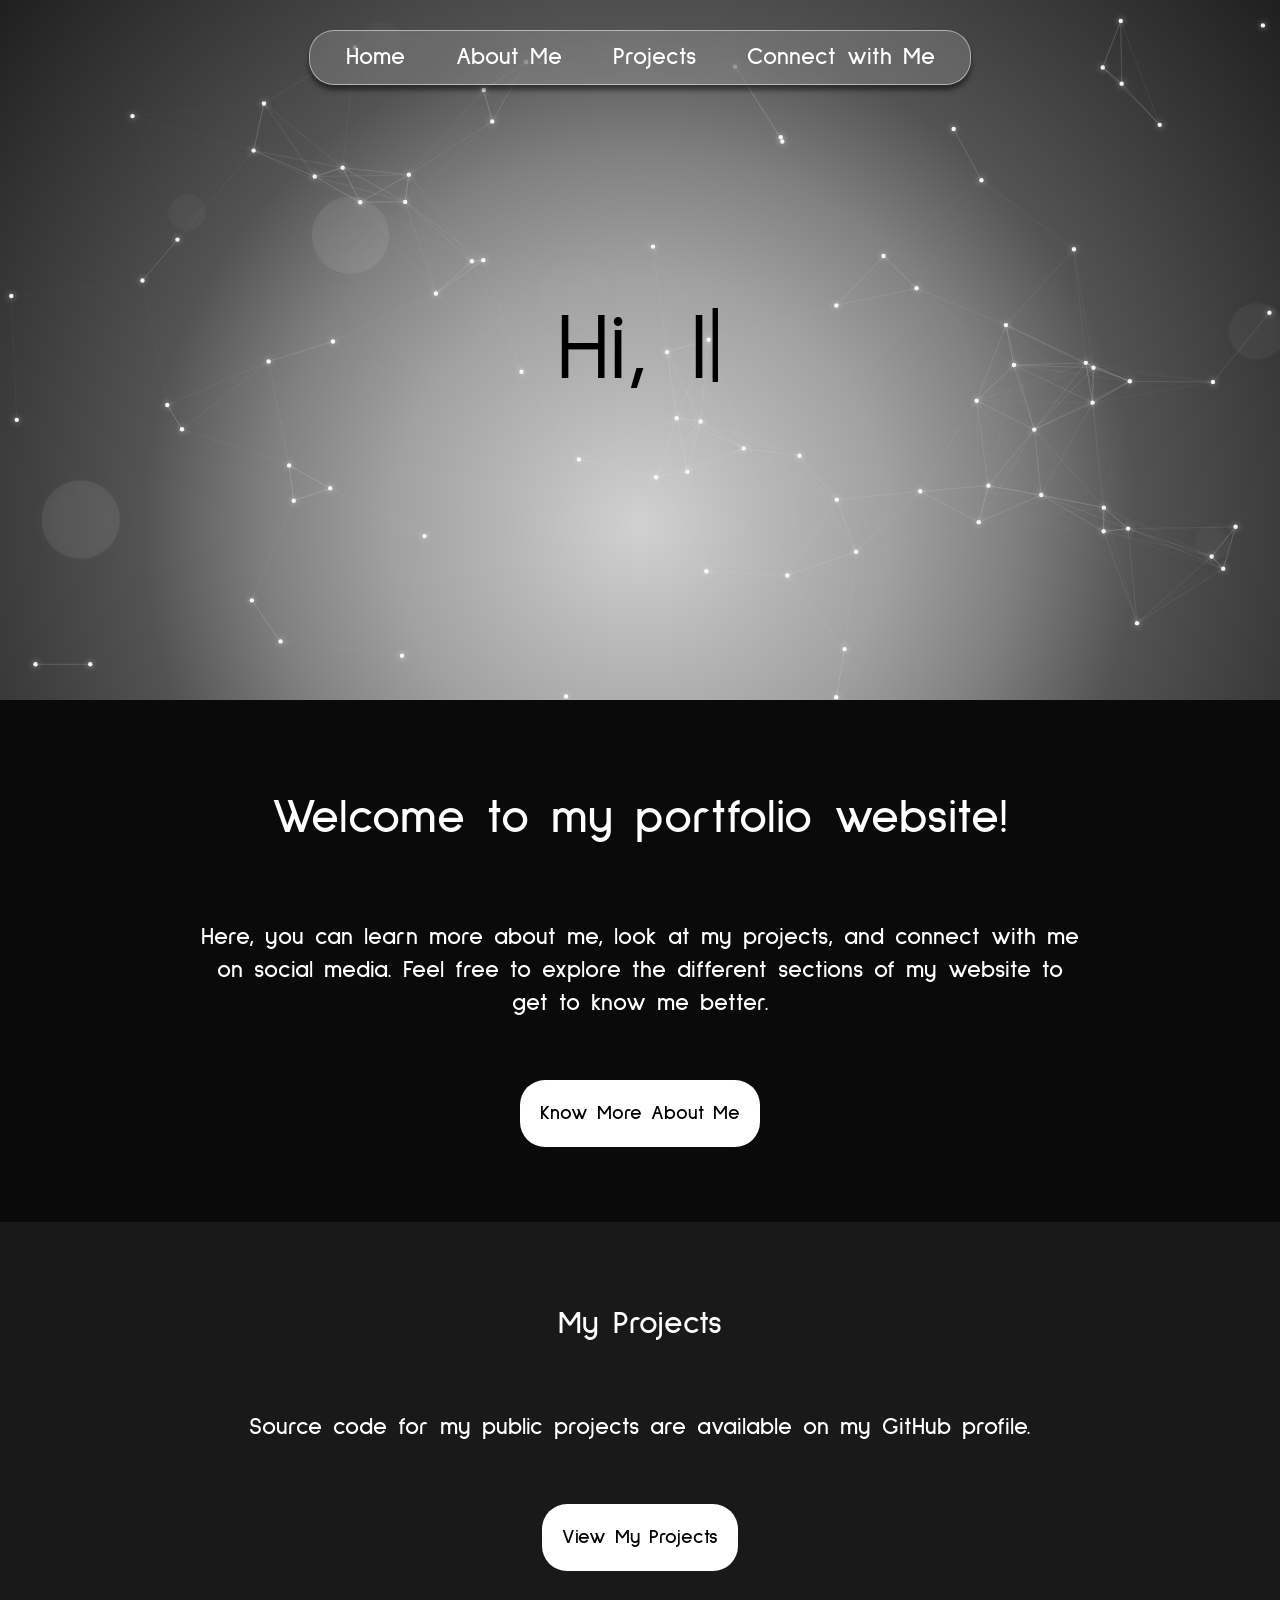
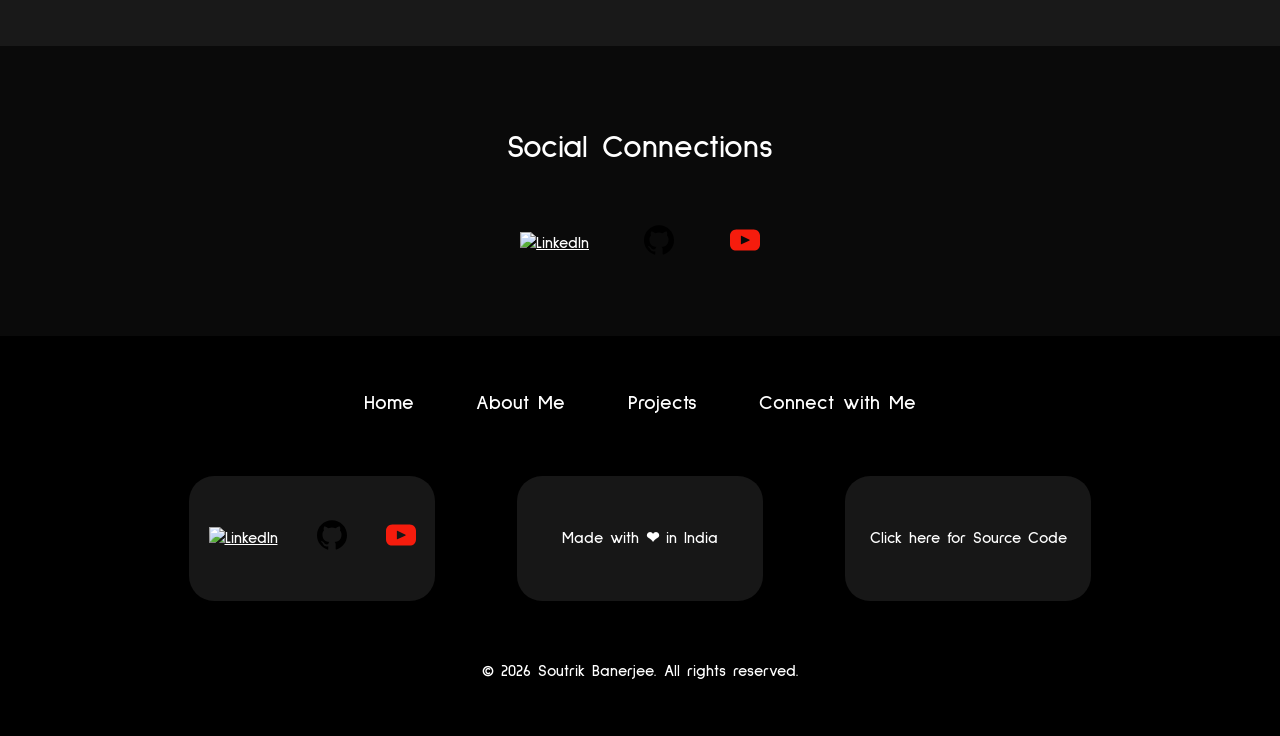
==== index.html @ ab6bb208 "Update 26.0.22" ====
<!DOCTYPE html>
<html lang="en">

<head>
    <meta charset="UTF-8">
    <meta name="viewport" content="width=device-width, initial-scale=1.0">
    <title>Soutrik Banerjee</title>
    <link rel="icon" href="SVGs/favicon.svg" type="image/svg+xml">
    <link rel="preconnect" href="https://fonts.googleapis.com">
    <link rel="preconnect" href="https://fonts.gstatic.com" crossorigin>
    <link href="https://fonts.googleapis.com/css2?family=Sulphur+Point:wght@300;400;700&display=swap" rel="stylesheet">
    <link rel="stylesheet" href="CSS/navbarstyle.css">
    <link rel="stylesheet" href="CSS/style.css">
    <link rel="stylesheet" href="CSS/footerstyle.css">
</head>

<body>
    <header id="header"></header>
    <div class="canvascontainer">
        <canvas id="networkcanvas"></canvas>
        <div id="typingbox">
            <span id="covertext"></span><span class="cursor">|</span>
        </div>
    </div>

    <main>
        <section class="section" style="background-color: rgb(10, 10, 10);">
            <h1 class="heading1">Welcome to my portfolio website!</h1>
            <p class="para">Here, you can learn more about me, look at my projects, and connect with me on social media. Feel free to explore the different sections of my website to get to know me better.</p>
            <a href="about.html"><button class="btnstyl2">Know More About Me</button></a>
        </section>

        <section class="section" style="background-color: rgb(25, 25, 25);">
            <h2 class="heading2">My Projects</h2>
            <p class="para">Source code for my public projects are available on my GitHub profile.</p>
            <a href="projects.html"><button class="btnstyl2">View My Projects</button></a>

        </section>

        <section class="section" style="background-color: rgb(10, 10, 10);">
            <h2 class="heading2">Social Connections</h2>
            <div id="sociallinks">
                <a href="https://www.linkedin.com/in/soutrikbanerjee" target="_blank"><img class="socialicons" src="SVGs/linkedin.svg" alt="LinkedIn"></a>
                <a href="https://www.github.com/soutrikbanerjee-official" target="_blank"><img class="socialicons" src="SVGs/github.svg" alt="GitHub"></a>
                <a href="https://www.youtube.com/@soutrikbanerjee-official" target="_blank"><img class="socialicons" src="SVGs/youtube.svg" alt="YouTube"></a>
            </div>
        </section>
    </main>

    <footer id="footer"></footer>

    <script src="JavaScript/navbar.js"></script>
    <script src="JavaScript/index.js"></script>
    <script src="JavaScript/covertext.js"></script>
    <script src="JavaScript/footer.js"></script>

</body>

</html>
---- CSS/navbarstyle.css ----
#navbar {
    display: flex;
    flex-direction: row;
    justify-content: space-around;
    align-items: center;
    position: fixed;
    top: 30px;
    padding: 10px;
    left: 50%;
    transform: translateX(-50%);
    width: 50%;
    border-radius: 25px;
    border-width: 1px;
    border-style: solid;
    border-color: rgba(255, 255, 255, 0.5);
    box-shadow: 0 5px 5px rgba(0, 0, 0, 0.5);
    background-color: rgba(255, 255, 255, 0.15);
    backdrop-filter: blur(25px);
    z-index: 1000;
}

.navlink {
    position: relative;
    display: inline-block;
    font-weight: bold;
    font-size: 1.5rem;
    text-decoration: none;
    color: white;
    background-color: rgba(255, 255, 255, 0);

    transition: transform 0.2s ease, font-weight 0.2s ease, text-shadow 0.2s ease;
}

.navlink:hover {
    transform: scale(1.2);
    font-weight: bolder;
    text-shadow: 0 0 1px rgba(255, 255, 255, 0.75), 0 0 2px rgba(255, 255, 255, 0.5), 0 0 3px rgba(255, 255, 255, 0.25);
}
---- CSS/style.css ----
* {
    font-family: "Sulphur Point", sans-serif;
    font-weight: bold;
    color: rgb(255, 255, 255);
    background-color: transparent;
    margin: 0;
    padding: 0;
    /* cursor: url("Cursor/cursor.cur"), auto; */
}

/* Cover Canvas */

.canvascontainer {
    position: relative;
    width: 100%;
    height: 700px;
    background: radial-gradient(circle at 50% 75%, #d1d1d1 0%, #b8b8b8 15%, #a1a1a1 30%, #808080 45%, #535353 60%, #3f3f3f 75%, #1f1f1f 100%);
    overflow: hidden;
}

#networkcanvas {
    position: absolute;
    width: 100%;
    height: 100%;
    display: block;
    background-color: transparent;
}

#typingbox {
    position: absolute;
    inset: 0;
    display: flex;
    flex-direction: row;
    justify-content: center;
    align-items: center;
}

#covertext {
    font-size: 6rem;
    font-weight: normal;
    color: rgb(0, 0, 0);

}

.cursor {
    font-size: 7rem;
    font-weight: 100;
    color: rgb(0, 0, 0);
    animation: blink 1s infinite;
}

@keyframes blink {
    0% {opacity: 0;}
    50% {opacity: 1;}
    100% {opacity: 0;}
}

/* Header Design for other Pages */

.headercurve {
    position: relative;
    top: 0;
    left: 0;
    width: 100%;
    height: 7.5rem;
    background: radial-gradient(ellipse at 50% 50%, rgb(0, 0, 0) 0%, rgb(10, 10, 10) 50%, rgb(25, 25, 25) 100%);
    overflow: hidden;
}

/* Semantic Elements */

.section {
    position: relative;
    padding: 50px;
    height: max-content;
    display: flex;
    flex-direction: column;
    justify-content: center;
    align-items: center;
    z-index: 10;
    background-color: transparent;
}

.section2 {
    position: relative;
    padding: 50px;
    height: max-content;
    display: flex;
    flex-direction: row;
    justify-content: center;
    align-items: center;
    z-index: 10;
    background-color: transparent;
}

#profile {
    display: flex;
    flex-direction: column;
    justify-content: top;
    align-items: start;
}

#profilename {
    margin: 0;
    margin-bottom: 25px;
    padding: 5px;
}

#profilepic {
    height: 400px;
    width: 400px;
    border-radius: 50%;

}

.profilepara {
    margin-top: 25px;
    padding: 5px;
    font-size: 25px;
    font-style: italic;
    max-width: 100%;
}

#linkedinprofile {
    height: 32px;
    width: 32px;
    margin-top: 1.75rem;
}

#edu {
    padding: 5px;
    margin: 25px;;
}

#edumainbox {
    display: flex;
    flex-direction: row;
    justify-content: space-around;
    align-items: center;
    width: 100%;
    margin: 25px;
}

.edusubbox {
    display: flex;
    flex-direction: row;
    justify-content: space-around;
    align-items: center;
    width: 30%;
    height: 200px;
    border-radius: 25px;
    background-color: rgba(104, 104, 104, 0.225);

    transition: transform 0.3s ease;
}

.tooltip {
    position: absolute;
    bottom: 110%;
    left: 50%;
    transform: translateX(-50%) translateY(10px);
    width: 90%;
    background-color: #111111;
    color: #ffffff;
    font-size: 0.8rem;
    padding: 10px 14px;
    border-radius: 10px;
    border: 1px solid rgba(255, 255, 255, 0.15);
    box-shadow: 0 8px 20px rgba(0, 0, 0, 0.5);
    box-sizing: border-box;

    opacity: 0;
    visibility: hidden;
    transition: opacity 0.3s ease, transform 0.3s ease, visibility 0.3s;
    pointer-events: none;
    z-index: 100;
}

.edusubbox:hover .tooltip {
    opacity: 1;
    visibility: visible;
    transform: translateX(-50%) translateY(0);
}

.edusubbox:hover {
    transform: scale(1.1);
}

.institutelogo {
    height:75px;
    width: 75px;

    transition: transform 0.3s ease;
}

.institutelogo:hover {
    transform: scale(1.2);
}

/* Text Elements */

.heading1 {
    margin: 25px;
    padding: 10px;
    width: max-content;
    font-size: 3rem;
    font-weight: bolder;
    background-color: transparent;
}

.heading2 {
    margin: 20px;
    padding: 10px;
    width: max-content;
    font-size: 2rem;
    font-weight: bolder;
    background-color: transparent;
}

.para {
    margin: 25px;
    padding: 10px;
    font-size: 1.5rem;
    text-align: center;
    max-width: 75%;
    background-color: transparent;
}

/* Button Styles */

/* Style 1 */

.btnstyl1 {
    display: inline-block;
    padding: 20px;
    margin: 25px;
    font-size: 1.5rem;
    font-weight: bold;
    color: white;
    background-color: black;
    border: none;
    border-radius: 25px;
    box-shadow: none;

    transition: transform 0.3s ease, color 0.3s ease, background-color 0.3s ease, box-shadow 0.3s ease, font-weight 0.3s ease, font-size 0.3s ease;
}

.btnstyl1:hover {
    transform: scale(1.2);
    font-size: scale(1.2);
    font-weight: bolder;
    color: black;
    background-color: white;
    box-shadow: 0 0 1px 3px rgba(0, 0, 0, 0.1);
}

/* Style 2 */

.btnstyl2 {
    display: inline-block;
    padding: 20px;
    margin: 25px;
    font-size: 1.25rem;
    font-weight: bold;
    color: black;
    background-color: white;
    border: none;
    border-radius: 25px;
    box-shadow: none;

    transition: transform 0.3s ease, color 0.3s ease, background-color 0.3s ease, box-shadow 0.3s ease, font-weight 0.3s ease, font-size 0.3s ease;
}

.btnstyl2:hover {
    transform: scale(1.2);
    font-size: scale(1.2);
    font-weight: bolder;
    color: white;
    background-color: black;
    box-shadow: 0 0 1px 3px rgba(255, 255, 255, 0.1);
}


a, button, input[type="submit"] {
    /* cursor: url("Cursor/pointer.cur"), auto; */
}

/* Social Media Icons Style */

#sociallinks {
    padding: 25px;
    width: 25%;
    display: flex;
    flex-direction: row;
    justify-content: space-around;
    align-items: center;
}

#sociallinks a {
    background-color: transparent;
}

.socialicons {
    width: 30px;
    height: 30px;

    transition: transform 0.3s ease;
}

.socialicons:hover {
    transform: scale(1.5);
}
---- CSS/footerstyle.css ----
footer {
    padding: 25px;
    display: flex;
    flex-direction: column;
    justify-content: space-around;
    align-items: center;
    height: 350px;
    background-color: rgba(0, 0, 0);
}

#footernav {
    display: flex;
    flex-direction: row;
    justify-content: space-around;
    align-items: center;
    width: 50%;
    list-style: none;
}

.footnavlink {
    display: inline-block;
    text-decoration: none;
    font-size: 1.25rem;
    font-weight: bold;
    text-shadow: none;
    text-align: center;

    transition: transform 0.2s ease, font-weight 0.2s ease, text-shadow 0.2s ease;
}

.footnavlink:hover {
    transform: scale(1.2);
    font-weight: bolder;
    text-shadow: 0 0 1px rgba(255, 255, 255, 0.75), 0 0 2px rgba(255, 255, 255, 0.5), 0 0 3px rgba(255, 255, 255, 0.25);
}

#footmainbox {
    display: flex;
    flex-direction: row;
    justify-content: space-around;
    align-items: center;
    width: 80%;
    background-color: transparent;
    border: none;
}

.footsubbox {
    display: flex;
    flex-direction: column;
    justify-content: space-around;
    align-items: center;
    width: 25%;
    height: 125px;
    background-color: rgba(104, 104, 104, 0.225);
    border-radius: 25px;

    transition: transform 0.3s ease;
}

.footsubbox:hover {
    transform: scale(1.1);
}

#footbox1 {
    flex-direction: row;
}
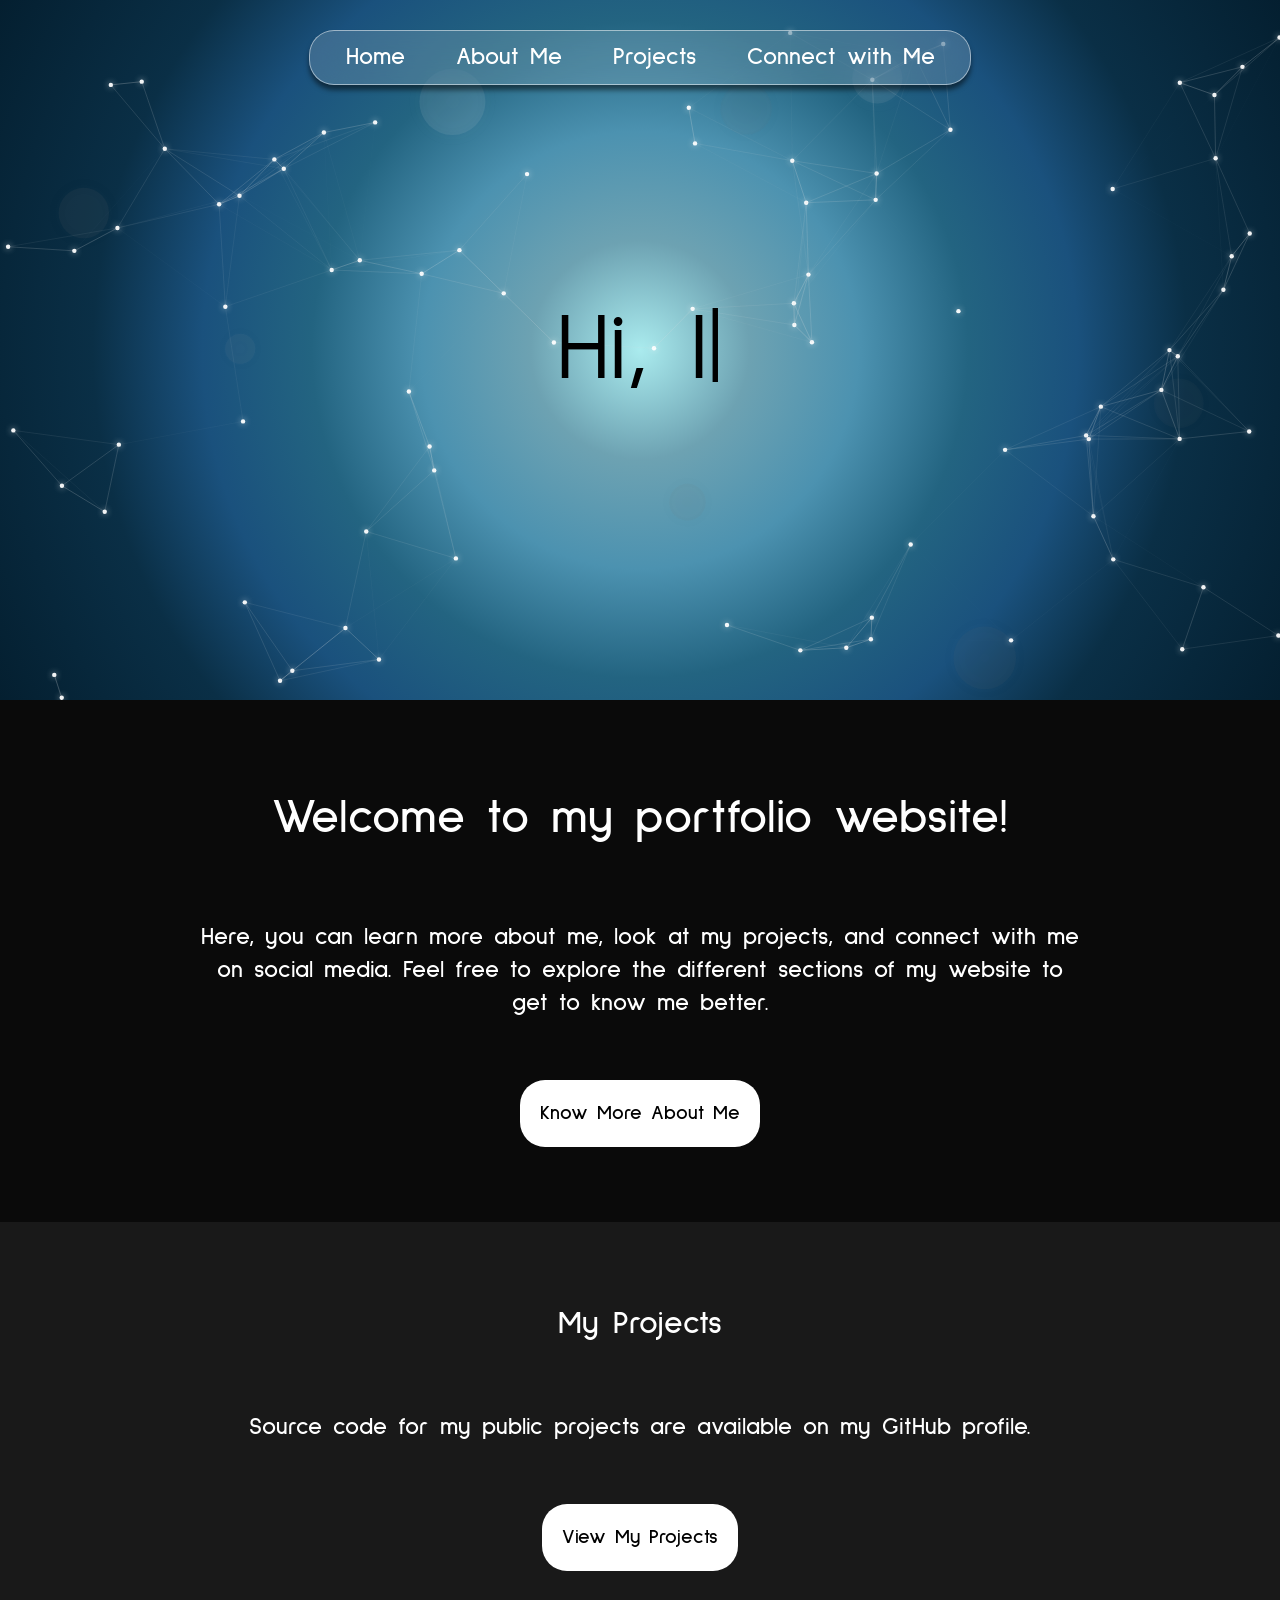
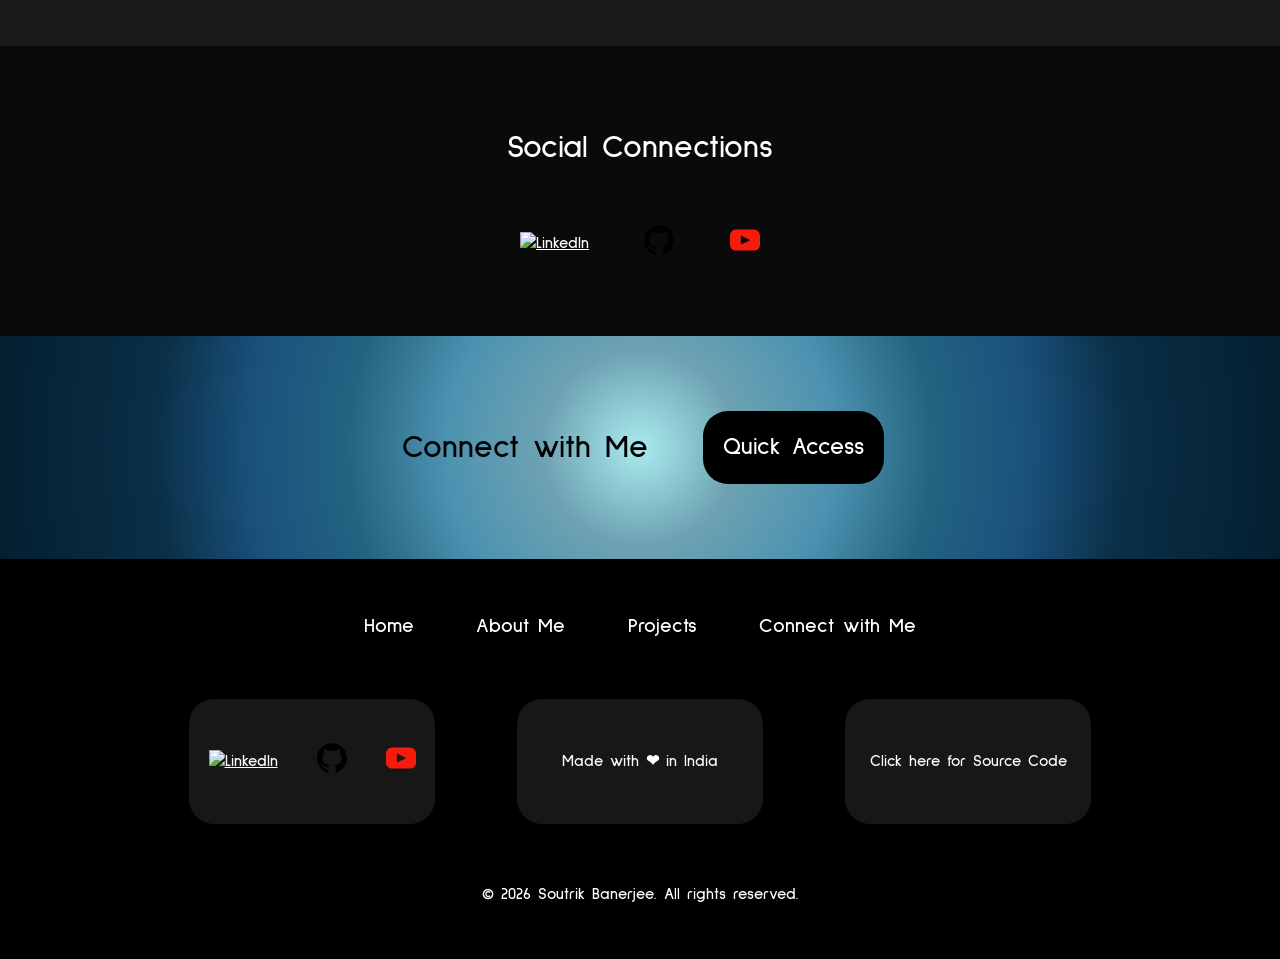
==== commit c57dbca7: "Update 26.0.24" ====
--- a/index.html
+++ b/index.html
@@ -45,6 +45,11 @@
                 <a href="https://www.youtube.com/@soutrikbanerjee-official" target="_blank"><img class="socialicons" src="SVGs/youtube.svg" alt="YouTube"></a>
             </div>
         </section>
+
+        <section class="section2" style="background: radial-gradient(circle at 50% 50%, #aaebee 0%, #6da2b2 15%, #4c92b0 30%, #236481 45%, #1a517d 60%, #0a2f46 75%, #041f30 100%);">
+            <h2 class="heading2" style="color: rgb(0, 0, 0)">Connect with Me</h2>
+            <a href="contact.html"><button class="btnstyl1">Quick Access</button></a>
+        </section>
     </main>
 
     <footer id="footer"></footer>
--- a/CSS/style.css
+++ b/CSS/style.css
@@ -14,7 +14,7 @@
     position: relative;
     width: 100%;
     height: 700px;
-    background: radial-gradient(circle at 50% 75%, #d1d1d1 0%, #b8b8b8 15%, #a1a1a1 30%, #808080 45%, #535353 60%, #3f3f3f 75%, #1f1f1f 100%);
+    background: radial-gradient(circle at 50% 50%, #aaebee 0%, #6da2b2 15%, #4c92b0 30%, #236481 45%, #1a517d 60%, #0a2f46 75%, #041f30 100%);
     overflow: hidden;
 }
 
@@ -63,7 +63,7 @@
     left: 0;
     width: 100%;
     height: 7.5rem;
-    background: radial-gradient(ellipse at 50% 50%, rgb(0, 0, 0) 0%, rgb(10, 10, 10) 50%, rgb(25, 25, 25) 100%);
+    background: radial-gradient(circle at 50% 50%, #aaebee 0%, #6da2b2 15%, #4c92b0 30%, #236481 45%, #1a517d 60%, #0a2f46 75%, #041f30 100%);
     overflow: hidden;
 }
 
@@ -127,11 +127,6 @@
     margin-top: 1.75rem;
 }
 
-#edu {
-    padding: 5px;
-    margin: 25px;;
-}
-
 #edumainbox {
     display: flex;
     flex-direction: row;
@@ -151,7 +146,7 @@
     border-radius: 25px;
     background-color: rgba(104, 104, 104, 0.225);
 
-    transition: transform 0.3s ease;
+    transition: transform 0.3s ease, background-color 0.3s ease;
 }
 
 .tooltip {
@@ -184,6 +179,7 @@
 
 .edusubbox:hover {
     transform: scale(1.1);
+    background-color: rgba(59, 131, 202, 0.5);
 }
 
 .institutelogo {
@@ -195,6 +191,52 @@
 
 .institutelogo:hover {
     transform: scale(1.2);
+}
+
+.awardbox {
+    display: flex;
+    flex-direction: row;
+    justify-content: center;
+    align-items: center;
+    width: 80%;
+    height: 150px;
+    margin: 25px;
+    background-color: rgba(104, 104, 104, 0.225);
+    border-radius: 25px;
+
+    transition: transform 0.3s ease, background-color 0.3s ease;
+}
+
+.awardbox:hover {
+    transform: scale(1.1);
+    background-color: rgba(59, 131, 202, 0.5);
+}
+
+.hiddentext {
+    opacity: 0;
+    visibility: invisible;
+
+    transition: opacity 0.3s ease, visibility 0.3s ease;
+}
+
+.awardbox:hover .hiddentext {
+    opacity: 1;
+    visibility: visible;
+}
+
+.awardsubbox {
+    width: 80%;
+    padding: 5px;
+    margin: 25px;
+    flex-direction: column;
+    text-align: start;
+}
+
+.awarddatebox {
+    width: 20%;
+    padding: 5px;
+    margin:  25px;
+    text-align: center;
 }
 
 /* Text Elements */
@@ -285,6 +327,68 @@
     /* cursor: url("Cursor/pointer.cur"), auto; */
 }
 
+/* Contact Form Style */
+
+form {
+    display: flex;
+    flex-direction: column;
+    justify-content: space-around;
+    align-items: center;
+    background-color: rgba(104, 104, 104, 0.225);
+    border-radius: 25px;
+
+    transition: background-color 0.3s ease;
+}
+
+form:hover {
+    background-color: rgba(59, 131, 202, 0.5);
+}
+
+.forminput {
+    display: flex;
+    padding: 5px;
+    margin-top: 5px;
+    margin-bottom: 25px;
+    width: 75%;
+    height: 30px;
+    background-color: rgb(0, 0, 0);
+    border: rgb(255, 255, 255);
+    border-radius: 25px;
+    text-align: center;
+}
+
+.txtarea {
+    display: flex;
+    padding: 5px;
+    margin-top: 5px;
+    margin-bottom: 25px;
+    width: 75%;
+    height: 100px;
+    background-color: rgb(0, 0, 0);
+    border: rgb(255, 255, 255);
+    border-radius: 25px;
+    text-align: center;
+}
+
+#sendbtn {
+    display: flex;
+    flex-direction: row;
+    justify-content: space-around;
+    align-items: baseline;
+    gap: 15px;
+    margin-bottom: 50px;
+}
+
+#sendbtn img {
+    filter: none;
+
+    transition: filter 0.3s ease;
+}
+
+#sendbtn:hover img {
+    filter: invert(100%);
+}
+
 /* Social Media Icons Style */
 
 #sociallinks {
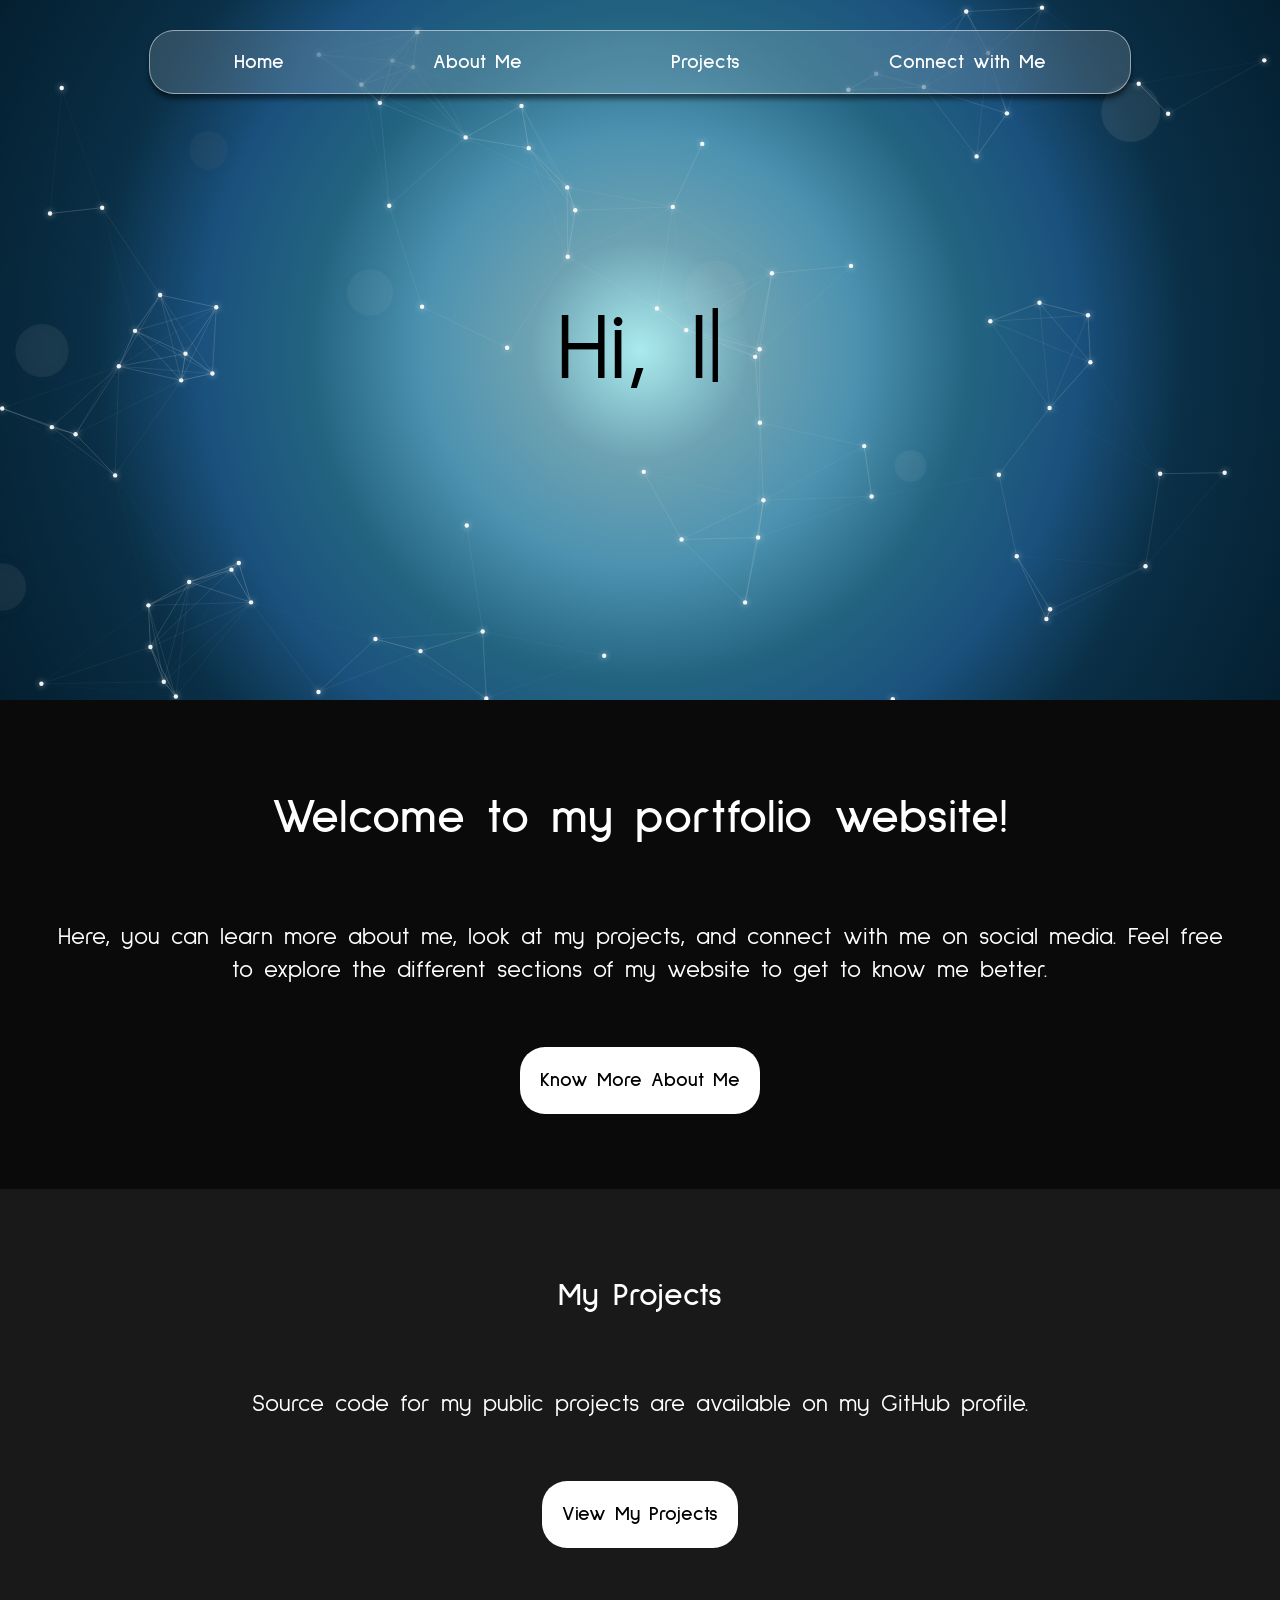
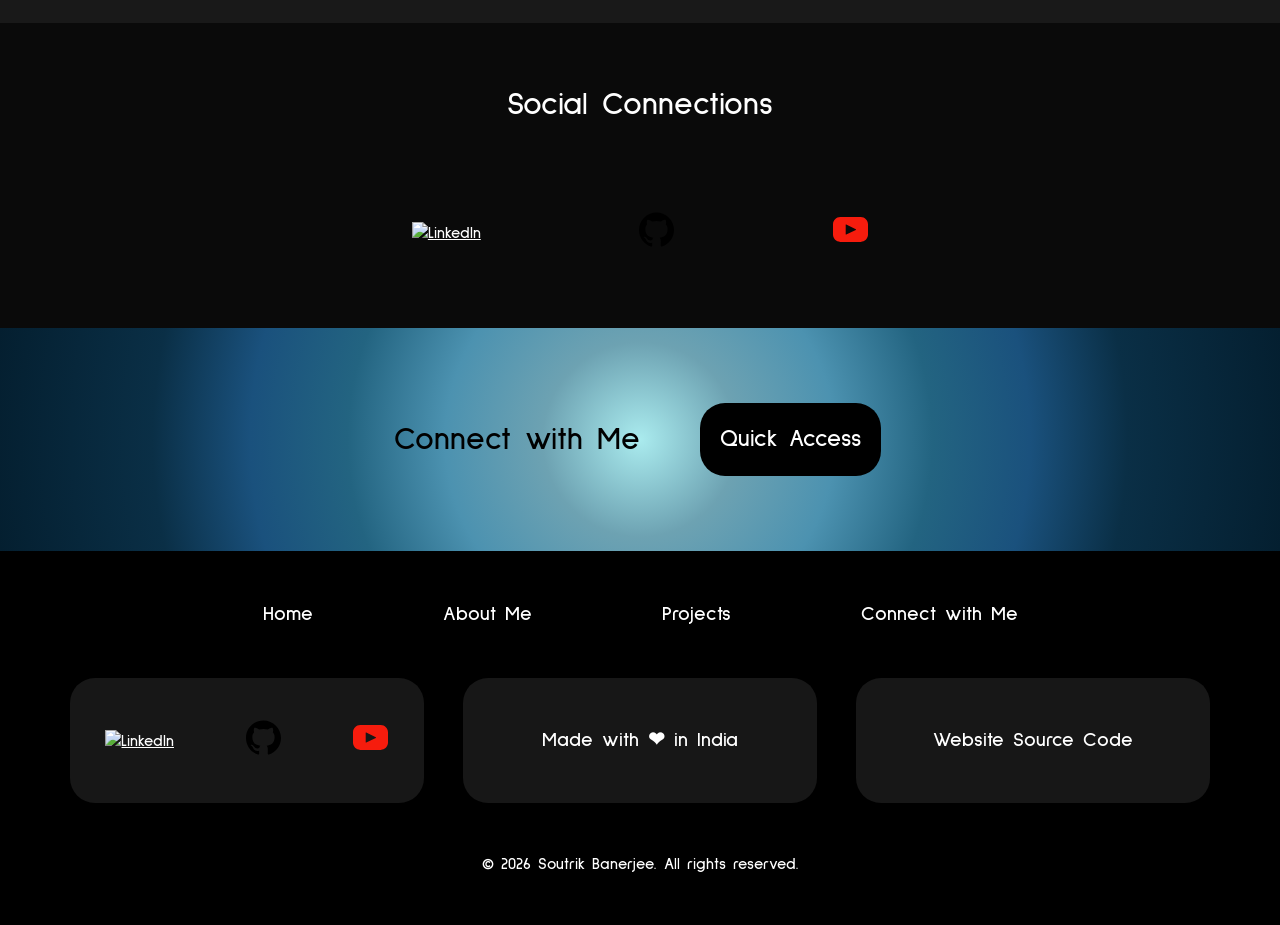
==== commit 066a86e9: "Optimized UX Flow" ====
--- a/index.html
+++ b/index.html
@@ -37,7 +37,7 @@
 
         </section>
 
-        <section class="section" style="background-color: rgb(10, 10, 10);">
+        <section id="socialconn" class="section" style="background-color: rgb(10, 10, 10);">
             <h2 class="heading2">Social Connections</h2>
             <div id="sociallinks">
                 <a href="https://www.linkedin.com/in/soutrikbanerjee" target="_blank"><img class="socialicons" src="SVGs/linkedin.svg" alt="LinkedIn"></a>
@@ -47,8 +47,8 @@
         </section>
 
         <section class="section2" style="background: radial-gradient(circle at 50% 50%, #aaebee 0%, #6da2b2 15%, #4c92b0 30%, #236481 45%, #1a517d 60%, #0a2f46 75%, #041f30 100%);">
-            <h2 class="heading2" style="color: rgb(0, 0, 0)">Connect with Me</h2>
-            <a href="contact.html"><button class="btnstyl1">Quick Access</button></a>
+            <h2 id="quickacctxt" class="heading2" style="color: rgb(0, 0, 0)">Connect with Me</h2>
+            <a id="quickaccbtn" href="contact.html"><button class="btnstyl1">Quick Access</button></a>
         </section>
     </main>
 
--- a/CSS/navbarstyle.css
+++ b/CSS/navbarstyle.css
@@ -8,14 +8,14 @@
     padding: 10px;
     left: 50%;
     transform: translateX(-50%);
-    width: 50%;
+    width: 75%;
     border-radius: 25px;
     border-width: 1px;
     border-style: solid;
     border-color: rgba(255, 255, 255, 0.5);
     box-shadow: 0 5px 5px rgba(0, 0, 0, 0.5);
     background-color: rgba(255, 255, 255, 0.15);
-    backdrop-filter: blur(25px);
+    backdrop-filter: blur(30px);
     z-index: 1000;
 }
 
@@ -23,12 +23,15 @@
     position: relative;
     display: inline-block;
     font-weight: bold;
-    font-size: 1.5rem;
+    font-size: 1.25rem;
+    padding: 7.5px;
     text-decoration: none;
     color: white;
-    background-color: rgba(255, 255, 255, 0);
+    background-color: transparent;
+    border: none;
+    border-radius: 10px;
 
-    transition: transform 0.2s ease, font-weight 0.2s ease, text-shadow 0.2s ease;
+    transition: transform 0.2s ease, font-weight 0.2s ease, text-shadow 0.2s ease, background-color 0.3s ease;
 }
 
 .navlink:hover {
@@ -36,3 +39,9 @@
     font-weight: bolder;
     text-shadow: 0 0 1px rgba(255, 255, 255, 0.75), 0 0 2px rgba(255, 255, 255, 0.5), 0 0 3px rgba(255, 255, 255, 0.25);
 }
+
+@media (max-width: 768px) {
+    #navbar {
+        display: none;
+    }
+}
--- a/CSS/style.css
+++ b/CSS/style.css
@@ -5,17 +5,23 @@
     background-color: transparent;
     margin: 0;
     padding: 0;
-    /* cursor: url("Cursor/cursor.cur"), auto; */
 }
 
 /* Cover Canvas */
 
 .canvascontainer {
     position: relative;
+    display: block;
     width: 100%;
     height: 700px;
     background: radial-gradient(circle at 50% 50%, #aaebee 0%, #6da2b2 15%, #4c92b0 30%, #236481 45%, #1a517d 60%, #0a2f46 75%, #041f30 100%);
     overflow: hidden;
+}
+
+@media (max-width: 768px) {
+    .canvascontainer {
+        display: none;
+    }
 }
 
 #networkcanvas {
@@ -67,31 +73,169 @@
     overflow: hidden;
 }
 
+/* Button Styles */
+
+/* Style 1 */
+
+.btnstyl1 {
+    display: inline-block;
+    padding: 20px;
+    margin: 25px;
+    font-size: 1.5rem;
+    font-weight: bold;
+    color: white;
+    background-color: black;
+    border: none;
+    border-radius: 25px;
+    box-shadow: none;
+
+    transition: transform 0.3s ease, color 0.3s ease, background-color 0.3s ease, box-shadow 0.3s ease, font-weight 0.3s ease, font-size 0.3s ease;
+}
+
+@media (max-width: 768px) {
+    .btnstyl1 {
+        padding: 10px;
+    }
+}
+
+.btnstyl1:hover {
+    transform: scale(1.2);
+    font-size: scale(1.2);
+    font-weight: bolder;
+    color: black;
+    background-color: white;
+    box-shadow: 0 0 1px 3px rgba(0, 0, 0, 0.1);
+}
+
+/* Style 2 */
+
+.btnstyl2 {
+    display: inline-block;
+    padding: 20px;
+    margin: 25px;
+    font-size: 1.25rem;
+    font-weight: bold;
+    color: black;
+    background-color: white;
+    border: none;
+    border-radius: 25px;
+    box-shadow: none;
+
+    transition: transform 0.3s ease, color 0.3s ease, background-color 0.3s ease, box-shadow 0.3s ease, font-weight 0.3s ease, font-size 0.3s ease;
+}
+
+@media (max-width: 768px) {
+    .btnstyl2 {
+        padding: 10px;
+    }
+}
+
+.btnstyl2:hover {
+    transform: scale(1.2);
+    font-size: scale(1.2);
+    font-weight: bolder;
+    color: white;
+    background-color: black;
+    box-shadow: 0 0 1px 3px rgba(255, 255, 255, 0.1);
+}
+
+/* Text Elements */
+
+.heading1 {
+    margin: 25px;
+    padding: 10px;
+    width: 100%;
+    height: auto;
+    font-size: 3rem;
+    font-weight: bolder;
+    text-align: center;
+    background-color: transparent;
+}
+
+.heading2 {
+    margin: 25px;
+    padding: 10px;
+    width: 100%;
+    height: auto;
+    font-size: 2rem;
+    font-weight: bolder;
+    text-align: center;
+    background-color: transparent;
+}
+
+.para {
+    margin: 25px;
+    padding: 10px;
+    width: 100%;
+    height: auto;
+    font-size: 1.5rem;
+    font-weight: normal;
+    text-align: center;
+    background-color: transparent;
+}
+
 /* Semantic Elements */
 
 .section {
     position: relative;
     padding: 50px;
-    height: max-content;
     display: flex;
     flex-direction: column;
-    justify-content: center;
-    align-items: center;
-    z-index: 10;
-    background-color: transparent;
+    justify-content: space-around;
+    align-items: center;
+    z-index: 100;
+    background-color: transparent;
+}
+
+@media (max-width: 768px) {
+    .section {
+        padding: 10px;
+    }
 }
 
 .section2 {
     position: relative;
     padding: 50px;
-    height: max-content;
-    display: flex;
-    flex-direction: row;
-    justify-content: center;
-    align-items: center;
-    z-index: 10;
-    background-color: transparent;
-}
+    display: flex;
+    flex-direction: row;
+    justify-content: space-around;
+    align-items: center;
+    z-index: 100;
+    background-color: transparent;
+}
+
+@media (max-width: 768px) {
+    .section2 {
+        padding: 10px;
+        flex-direction: column;
+    }
+}
+
+/* Home Page */
+
+#quickacctxt {
+    width: 50%;
+    text-align: end;
+}
+
+#quickaccbtn {
+    width: 50%;
+    text-align: start;
+}
+
+@media (max-width: 768px) {
+    #quickacctxt {
+        width: 100%;
+        text-align: center;
+    }
+
+    #quickaccbtn {
+        width: 100%;
+        text-align: center;
+    }
+}
+
+/* About Me Page */
 
 #profile {
     display: flex;
@@ -239,97 +383,77 @@
     text-align: center;
 }
 
-/* Text Elements */
-
-.heading1 {
-    margin: 25px;
-    padding: 10px;
-    width: max-content;
-    font-size: 3rem;
-    font-weight: bolder;
-    background-color: transparent;
-}
-
-.heading2 {
-    margin: 20px;
-    padding: 10px;
-    width: max-content;
-    font-size: 2rem;
-    font-weight: bolder;
-    background-color: transparent;
-}
-
-.para {
-    margin: 25px;
-    padding: 10px;
-    font-size: 1.5rem;
-    text-align: center;
-    max-width: 75%;
-    background-color: transparent;
-}
-
-/* Button Styles */
-
-/* Style 1 */
-
-.btnstyl1 {
-    display: inline-block;
-    padding: 20px;
-    margin: 25px;
-    font-size: 1.5rem;
-    font-weight: bold;
-    color: white;
-    background-color: black;
-    border: none;
-    border-radius: 25px;
-    box-shadow: none;
-
-    transition: transform 0.3s ease, color 0.3s ease, background-color 0.3s ease, box-shadow 0.3s ease, font-weight 0.3s ease, font-size 0.3s ease;
-}
-
-.btnstyl1:hover {
+/* Projects Page */
+
+.projbox {
+    display: flex;
+    flex-direction: row;
+    justify-content: center;
+    align-items: center;
+    width: 80%;
+    height: 150px;
+    margin: 25px;
+    background-color: rgba(104, 104, 104, 0.225);
+    border-radius: 25px;
+
+    transition: transform 0.3s ease, background-color 0.3s ease;
+}
+
+
+.projbox:hover {
+    transform: scale(1.1);
+    background-color: rgba(59, 131, 202, 0.5);
+}
+
+.projtxt {
+    opacity: 0;
+    visibility: hidden;
+
+    transition: opacity 0.3s ease, visibility 0.3s ease;
+}
+
+.projbox:hover .projtxt {
+    opacity: 1;
+    visibility: visible;
+}
+
+.projdet {
+    height: 30px;
+    width: 30px;
+    filter: invert(100%);
+
+    transition: transform 0.3s ease;
+}
+
+.projdet:hover {
     transform: scale(1.2);
-    font-size: scale(1.2);
-    font-weight: bolder;
-    color: black;
-    background-color: white;
-    box-shadow: 0 0 1px 3px rgba(0, 0, 0, 0.1);
-}
-
-/* Style 2 */
-
-.btnstyl2 {
-    display: inline-block;
-    padding: 20px;
-    margin: 25px;
-    font-size: 1.25rem;
-    font-weight: bold;
-    color: black;
-    background-color: white;
-    border: none;
-    border-radius: 25px;
-    box-shadow: none;
-
-    transition: transform 0.3s ease, color 0.3s ease, background-color 0.3s ease, box-shadow 0.3s ease, font-weight 0.3s ease, font-size 0.3s ease;
-}
-
-.btnstyl2:hover {
-    transform: scale(1.2);
-    font-size: scale(1.2);
-    font-weight: bolder;
-    color: white;
-    background-color: black;
-    box-shadow: 0 0 1px 3px rgba(255, 255, 255, 0.1);
-}
-
-
-a, button, input[type="submit"] {
-    /* cursor: url("Cursor/pointer.cur"), auto; */
+}
+
+.projsubbox {
+    width: 80%;
+    padding: 5px;
+    margin: 25px;
+    flex-direction: column;
+    text-align: start;
+}
+
+.projsourcebox {
+    width: 10%;
+    padding: 5px;
+    margin:  15px;
+    justify-content: center;
+}
+
+.projlinkbox {
+    width: 10%;
+    padding: 5px;
+    margin:  15px;
+    justify-content: center;
 }
 
 /* Contact Form Style */
 
-form {
+#contactform {
     display: flex;
     flex-direction: column;
     justify-content: space-around;
@@ -337,10 +461,11 @@
     background-color: rgba(104, 104, 104, 0.225);
     border-radius: 25px;
 
-    transition: background-color 0.3s ease;
-}
-
-form:hover {
+    transition: transform 0.3s ease, background-color 0.3s ease;
+}
+
+#contactform:has(#sendbtn:hover) {
+    transform: scale(1.1);
     background-color: rgba(59, 131, 202, 0.5);
 }
 
@@ -391,9 +516,14 @@
 
 /* Social Media Icons Style */
 
+#socialconn {
+    padding: 25px;
+}
+
 #sociallinks {
+    margin: 25px;
     padding: 25px;
-    width: 25%;
+    width: 50%;
     display: flex;
     flex-direction: row;
     justify-content: space-around;
@@ -405,12 +535,26 @@
 }
 
 .socialicons {
-    width: 30px;
-    height: 30px;
+    width: 35px;
+    height: 35px;
 
     transition: transform 0.3s ease;
 }
 
 .socialicons:hover {
     transform: scale(1.5);
+}
+
+@media (max-width: 768px) {
+    #socialconn {
+        padding: 10px;
+    }
+    #sociallinks {
+        padding: 10px;
+        width: 75%;
+    }
+    .socialicons {
+        width: 35px;
+        height: 35px;
+    }
 }
--- a/CSS/footerstyle.css
+++ b/CSS/footerstyle.css
@@ -1,10 +1,10 @@
-footer {
-    padding: 25px;
+#footer {
+    padding: 50px;
     display: flex;
     flex-direction: column;
     justify-content: space-around;
     align-items: center;
-    height: 350px;
+    height: max-content;
     background-color: rgba(0, 0, 0);
 }
 
@@ -13,7 +13,7 @@
     flex-direction: row;
     justify-content: space-around;
     align-items: center;
-    width: 50%;
+    width: 75%;
     list-style: none;
 }
 
@@ -35,11 +35,12 @@
 }
 
 #footmainbox {
+    padding: 50px;
     display: flex;
     flex-direction: row;
     justify-content: space-around;
     align-items: center;
-    width: 80%;
+    width: 100%;
     background-color: transparent;
     border: none;
 }
@@ -49,7 +50,7 @@
     flex-direction: column;
     justify-content: space-around;
     align-items: center;
-    width: 25%;
+    width: 30%;
     height: 125px;
     background-color: rgba(104, 104, 104, 0.225);
     border-radius: 25px;
@@ -63,4 +64,34 @@
 
 #footbox1 {
     flex-direction: row;
+}
+
+@media (max-width: 768px) {
+    #footer {
+        gap: 10px;
+    }
+    #footernav {
+        flex-direction: column;
+        justify-content: center;
+        width: 100%;
+        gap: 10px;
+    }
+    #footmainbox {
+        padding: 10px;
+        flex-direction: column;
+        justify-content: center;
+        gap: 10px;
+    }
+    .footsubbox {
+        padding: 10px;
+        width: 100%;
+        height: 50px;
+        transition: none;
+    }
+    .footsubbox:hover {
+        transform: none;
+    }
+    #copyright {
+        text-align: center;
+    }
 }
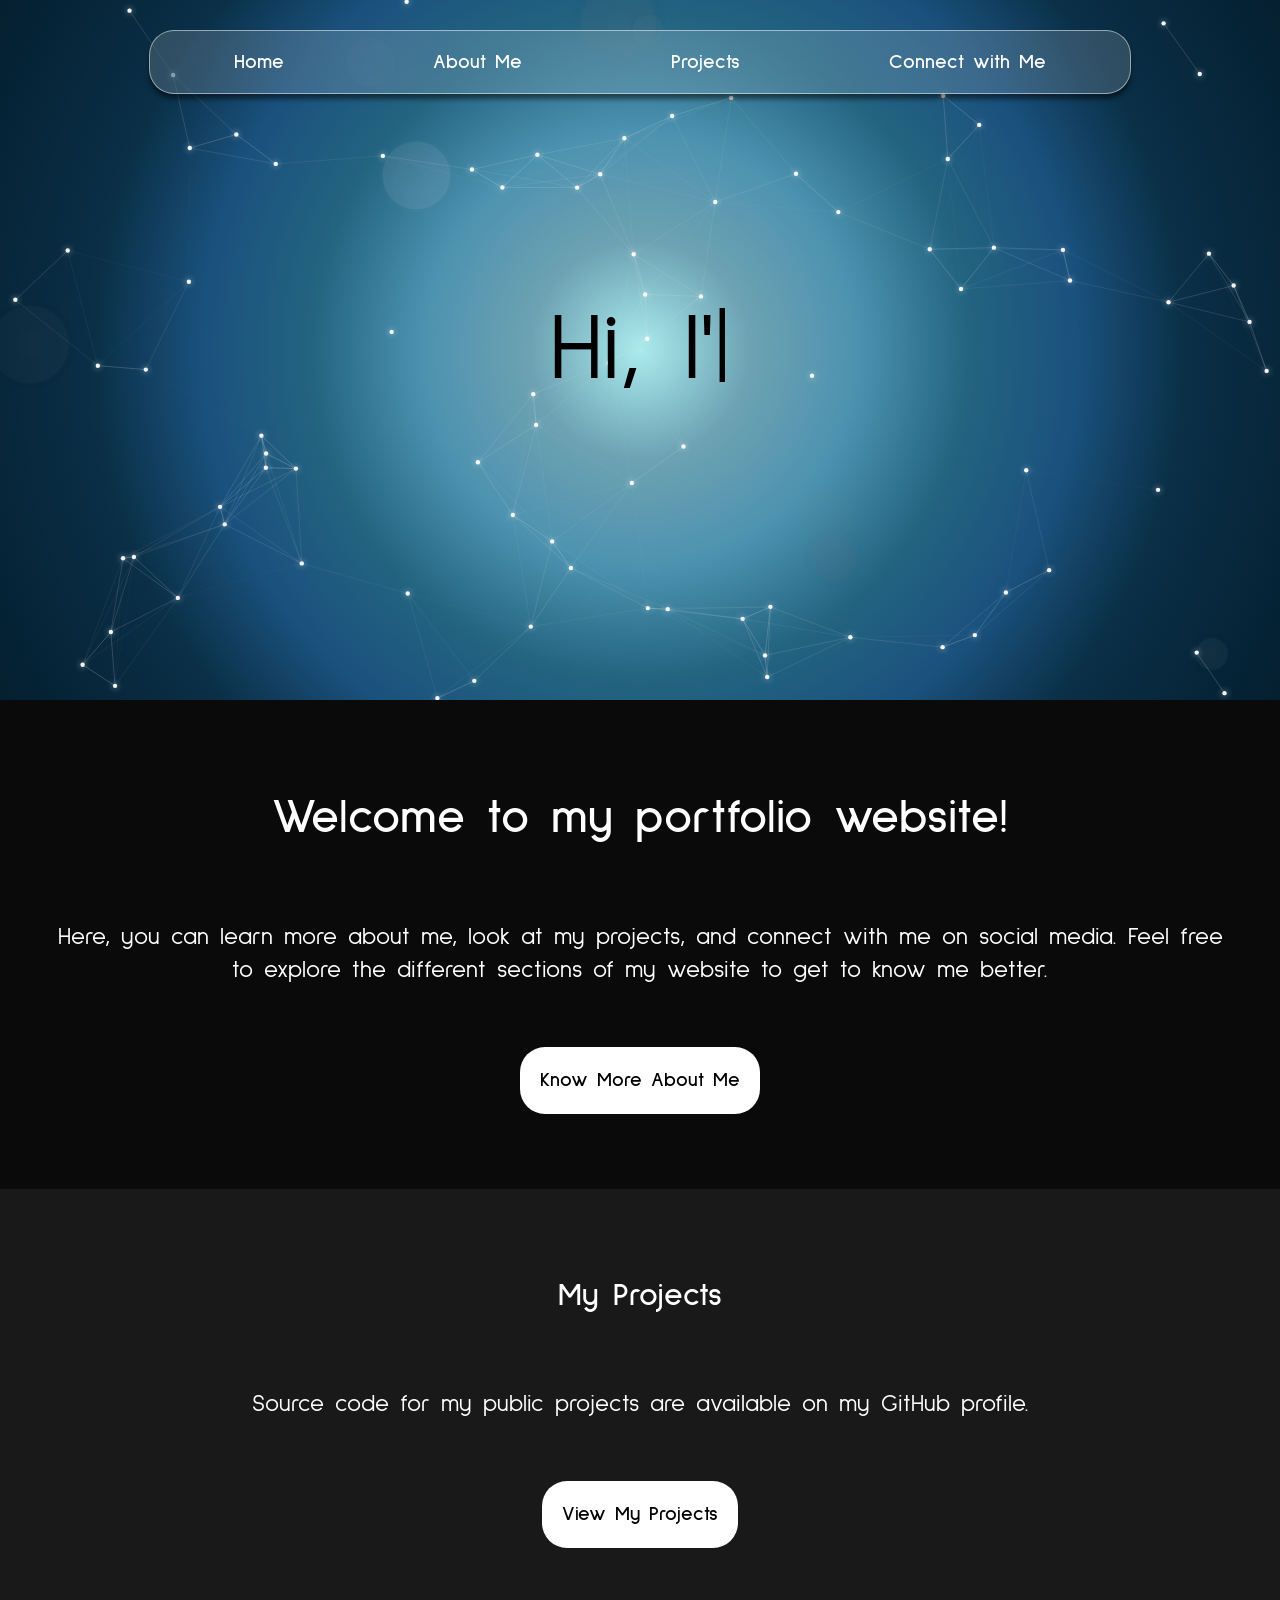
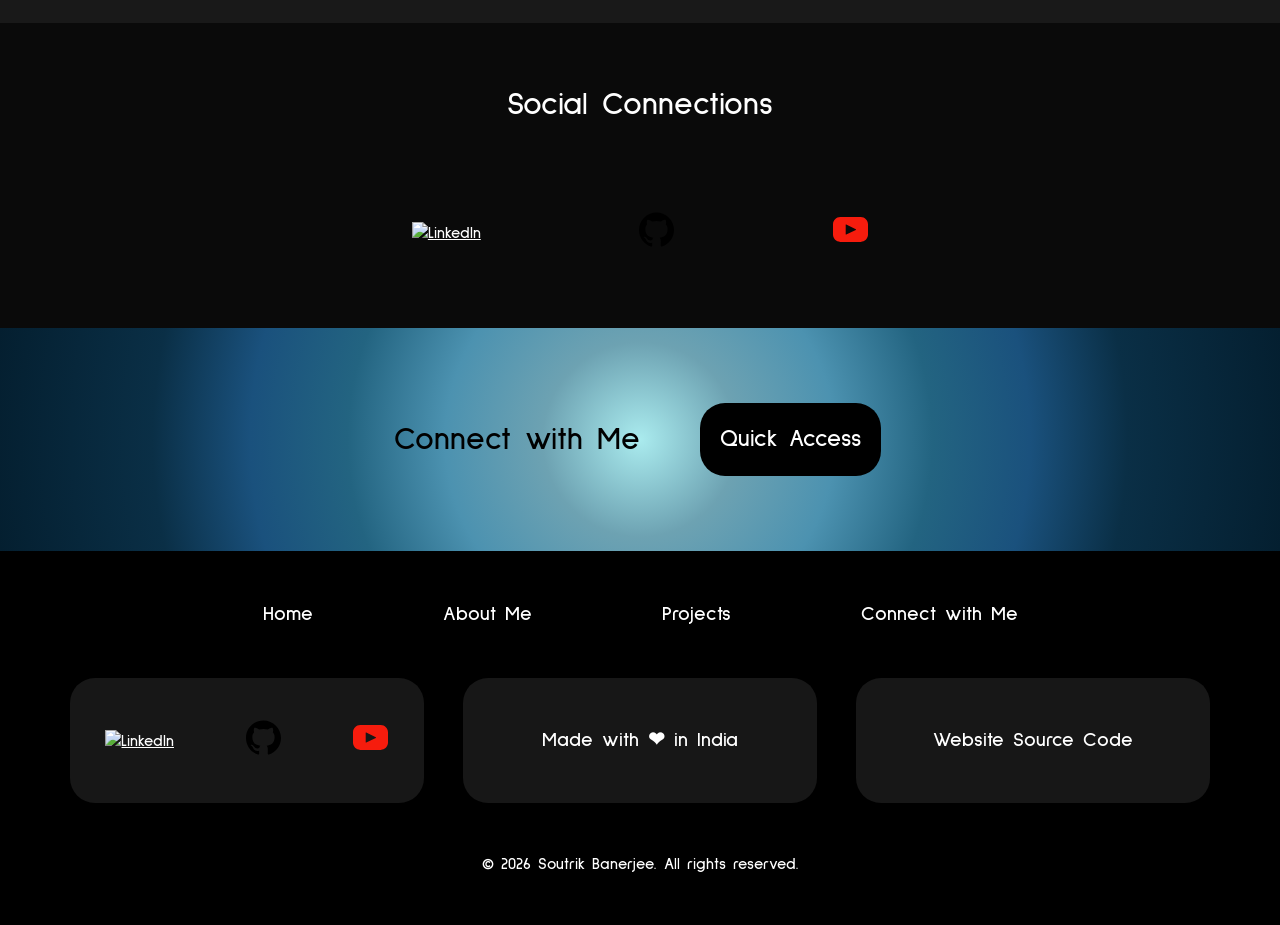
==== commit 506e45c9: "Optimized UX Flow" ====
--- a/index.html
+++ b/index.html
@@ -21,6 +21,9 @@
         <div id="typingbox">
             <span id="covertext"></span><span class="cursor">|</span>
         </div>
+    </div>
+    <div id="coverimagecontainer" class="section">
+        <img src="Images/coverimage.jpg" alt="Cover Image">
     </div>
 
     <main>
--- a/CSS/navbarstyle.css
+++ b/CSS/navbarstyle.css
@@ -40,7 +40,7 @@
     text-shadow: 0 0 1px rgba(255, 255, 255, 0.75), 0 0 2px rgba(255, 255, 255, 0.5), 0 0 3px rgba(255, 255, 255, 0.25);
 }
 
-@media (max-width: 768px) {
+@media (orientation: portrait) {
     #navbar {
         display: none;
     }
--- a/CSS/style.css
+++ b/CSS/style.css
@@ -7,7 +7,7 @@
     padding: 0;
 }
 
-/* Cover Canvas */
+/* Cover Canvas (For PC) */
 
 .canvascontainer {
     position: relative;
@@ -18,9 +18,32 @@
     overflow: hidden;
 }
 
-@media (max-width: 768px) {
+@media (orientation: portrait) {
     .canvascontainer {
         display: none;
+    }
+}
+
+/* Cover Image (For Mobile/Tablet) */
+
+#coverimagecontainer {
+    display: none;
+}
+
+@media (orientation: portrait) {
+    #coverimagecontainer {
+        display:flex;
+        width: 100%;
+        height: 700px;
+        padding: 0;
+        overflow: hidden;   
+    }
+
+    #coverimagecontainer img {
+        width: 100%;
+        height: 100%;
+        object-fit: cover;
+        object-position: center;
     }
 }
 
@@ -92,7 +115,7 @@
     transition: transform 0.3s ease, color 0.3s ease, background-color 0.3s ease, box-shadow 0.3s ease, font-weight 0.3s ease, font-size 0.3s ease;
 }
 
-@media (max-width: 768px) {
+@media (orientation: portrait) {
     .btnstyl1 {
         padding: 10px;
     }
@@ -124,7 +147,7 @@
     transition: transform 0.3s ease, color 0.3s ease, background-color 0.3s ease, box-shadow 0.3s ease, font-weight 0.3s ease, font-size 0.3s ease;
 }
 
-@media (max-width: 768px) {
+@media (orientation: portrait) {
     .btnstyl2 {
         padding: 10px;
     }
@@ -187,7 +210,7 @@
     background-color: transparent;
 }
 
-@media (max-width: 768px) {
+@media (orientation: portrait) {
     .section {
         padding: 10px;
     }
@@ -204,7 +227,7 @@
     background-color: transparent;
 }
 
-@media (max-width: 768px) {
+@media (orientation: portrait) {
     .section2 {
         padding: 10px;
         flex-direction: column;
@@ -223,7 +246,7 @@
     text-align: start;
 }
 
-@media (max-width: 768px) {
+@media (orientation: portrait) {
     #quickacctxt {
         width: 100%;
         text-align: center;
@@ -238,54 +261,72 @@
 /* About Me Page */
 
 #profile {
-    display: flex;
-    flex-direction: column;
     justify-content: top;
     align-items: start;
 }
 
 #profilename {
-    margin: 0;
-    margin-bottom: 25px;
-    padding: 5px;
+    text-align: start;
+}
+
+.profpara {
+    margin: 25px;
+    padding: 10px;
+    width: 100%;
+    height: auto;
+    font-size: 1.5rem;
+    font-weight: normal;
+    font-style: italic;
+    text-align: start;
+    background-color: transparent;
 }
 
 #profilepic {
     height: 400px;
     width: 400px;
     border-radius: 50%;
-
-}
-
-.profilepara {
-    margin-top: 25px;
-    padding: 5px;
-    font-size: 25px;
-    font-style: italic;
-    max-width: 100%;
+    border: 5px solid rgb(255, 255, 255);
 }
 
 #linkedinprofile {
+    margin: 25px;
+    padding: 10px;
     height: 32px;
     width: 32px;
-    margin-top: 1.75rem;
+}
+
+@media (orientation: portrait) {
+    #profilecontainer {
+        flex-direction: column-reverse;
+        justify-content: center;
+        align-items: center;
+    }
+    #profilepic {
+        margin: 25px;
+        width: 75%;
+        height: 75%;
+    }
+    #profilename {
+        width: fit-content;
+        text-align: center;
+    }
+    .profpara {
+        width: fit-content;
+        text-align: center;
+    }
 }
 
 #edumainbox {
+    padding: 0px;
+    width: 100%;
+}
+
+.edusubbox {
     display: flex;
     flex-direction: row;
     justify-content: space-around;
     align-items: center;
-    width: 100%;
-    margin: 25px;
-}
-
-.edusubbox {
-    display: flex;
-    flex-direction: row;
-    justify-content: space-around;
-    align-items: center;
-    width: 30%;
+    width: 31%;
     height: 200px;
     border-radius: 25px;
     background-color: rgba(104, 104, 104, 0.225);
@@ -294,11 +335,12 @@
 }
 
 .tooltip {
+    display: inline-block;
     position: absolute;
     bottom: 110%;
     left: 50%;
     transform: translateX(-50%) translateY(10px);
-    width: 90%;
+    width: 85%;
     background-color: #111111;
     color: #ffffff;
     font-size: 0.8rem;
@@ -322,13 +364,13 @@
 }
 
 .edusubbox:hover {
-    transform: scale(1.1);
+    transform: scale(1.05);
     background-color: rgba(59, 131, 202, 0.5);
 }
 
 .institutelogo {
-    height:75px;
-    width: 75px;
+    height: 62.5px;
+    width: 62.5px;
 
     transition: transform 0.3s ease;
 }
@@ -337,14 +379,38 @@
     transform: scale(1.2);
 }
 
+@media (orientation: portrait) {
+    #edumainbox {
+        gap: 25px;
+        margin-bottom: 25px;
+    }
+    .edusubbox {
+        width: 90%;
+        flex-direction: column;
+        justify-content: center;
+        align-items: center;
+        gap: 30px;
+    }
+    .institutedetails {
+        text-align: center;
+    }
+}
+
+#awardcontainer {
+    justify-content: center;
+    gap: 25px;
+}
+
 .awardbox {
-    display: flex;
-    flex-direction: row;
-    justify-content: center;
+    position: relative;
+    padding: 50px;
+    display: flex;
+    flex-direction: row;
+    justify-content: space-around;
     align-items: center;
     width: 80%;
-    height: 150px;
-    margin: 25px;
+    height: 75px;
+    z-index: 100;
     background-color: rgba(104, 104, 104, 0.225);
     border-radius: 25px;
 
@@ -352,20 +418,8 @@
 }
 
 .awardbox:hover {
-    transform: scale(1.1);
+    transform: scale(1.05);
     background-color: rgba(59, 131, 202, 0.5);
-}
-
-.hiddentext {
-    opacity: 0;
-    visibility: invisible;
-
-    transition: opacity 0.3s ease, visibility 0.3s ease;
-}
-
-.awardbox:hover .hiddentext {
-    opacity: 1;
-    visibility: visible;
 }
 
 .awardsubbox {
@@ -374,6 +428,11 @@
     margin: 25px;
     flex-direction: column;
     text-align: start;
+}
+
+.awardname {
+    font-size: 1.75rem;
+    font-weight: bold;
 }
 
 .awarddatebox {
@@ -383,6 +442,89 @@
     text-align: center;
 }
 
+.hiddentext {
+    width: 100%;
+    font-style: italic;
+    font-weight: normal;
+    opacity: 0;
+    visibility: invisible;
+
+    transition: opacity 0.3s ease, visibility 0.3s ease;
+}
+
+.awardbox:hover .hiddentext {
+    opacity: 1;
+    visibility: visible;
+}
+
+@media (orientation: portrait) {
+    #awardcontainer {
+        padding: 50px 25px;
+        gap: 30px;
+    }
+    .awardbox {
+        flex-direction: column;
+        padding: 10px;
+        width: 90%;
+        height: auto;
+    }
+    .awardsubbox {
+        width: 100%;
+        text-align: center;
+    }
+    .awardname {
+        font-size: 1.5rem;
+    }
+    .awarddatebox {
+        width: 100%;
+    }
+}
+
+#experiencecontainer {
+    justify-content: center;
+    gap: 25px;
+}
+
+@media (orientation: portrait) {
+    #experiencecontainer {
+        padding: 50px 25px;
+        gap: 30px;
+    }
+}
+
+#certifications {
+    width: 60%;
+    text-align: end;
+}
+
+#certificationsbtn {
+    width: 40%;
+    text-align: start;
+}
+
+@media (orientation: portrait) {
+    #certifications {
+        width: 100%;
+        text-align: center;
+    }
+    #certificationsbtn {
+        width: 100%;
+        text-align: center;
+    }
+}
+
+#cocurricularcontainer {
+    justify-content: center;
+    gap: 25px;
+}
+
+@media (orientation: portrait) {
+    #cocurricularcontainer {
+        padding: 50px 25px;
+        gap: 30px;
+    }
+}
+
 /* Projects Page */
 
 .projbox {
@@ -399,10 +541,14 @@
     transition: transform 0.3s ease, background-color 0.3s ease;
 }
 
-
 .projbox:hover {
     transform: scale(1.1);
     background-color: rgba(59, 131, 202, 0.5);
+}
+
+.projname {
+    font-size: 1.75rem;
+    font-weight: bold;
 }
 
 .projtxt {
@@ -441,6 +587,8 @@
     width: 10%;
     padding: 5px;
     margin:  15px;
+    display: flex;
+    flex-direction: row;
     justify-content: center;
 }
 
@@ -448,7 +596,28 @@
     width: 10%;
     padding: 5px;
     margin:  15px;
+    display: flex;
+    flex-direction: row;
     justify-content: center;
+}
+
+@media (orientation: portrait) {
+    .projbox {
+        flex-direction: column;
+        height: max-content;
+    }
+    .projsubbox {
+        text-align: center;
+    }
+    .projname {
+        font-size: 1.5rem;
+    }
+    .projsourcebox {
+        width: 100%;
+    }
+    .projlinkbox {
+        width: 100%;
+    }
 }
 
 /* Contact Form Style */
@@ -467,6 +636,15 @@
 #contactform:has(#sendbtn:hover) {
     transform: scale(1.1);
     background-color: rgba(59, 131, 202, 0.5);
+}
+
+@media (orientation: portrait) {
+    #contactform {
+        margin: 25px;
+    }
+    #contactform:has(#sendbtn:hover) {
+        transform: none;
+    }
 }
 
 .forminput {
@@ -545,7 +723,7 @@
     transform: scale(1.5);
 }
 
-@media (max-width: 768px) {
+@media (orientation: portrait) {
     #socialconn {
         padding: 10px;
     }
--- a/CSS/footerstyle.css
+++ b/CSS/footerstyle.css
@@ -66,7 +66,7 @@
     flex-direction: row;
 }
 
-@media (max-width: 768px) {
+@media (orientation: portrait) {
     #footer {
         gap: 10px;
     }
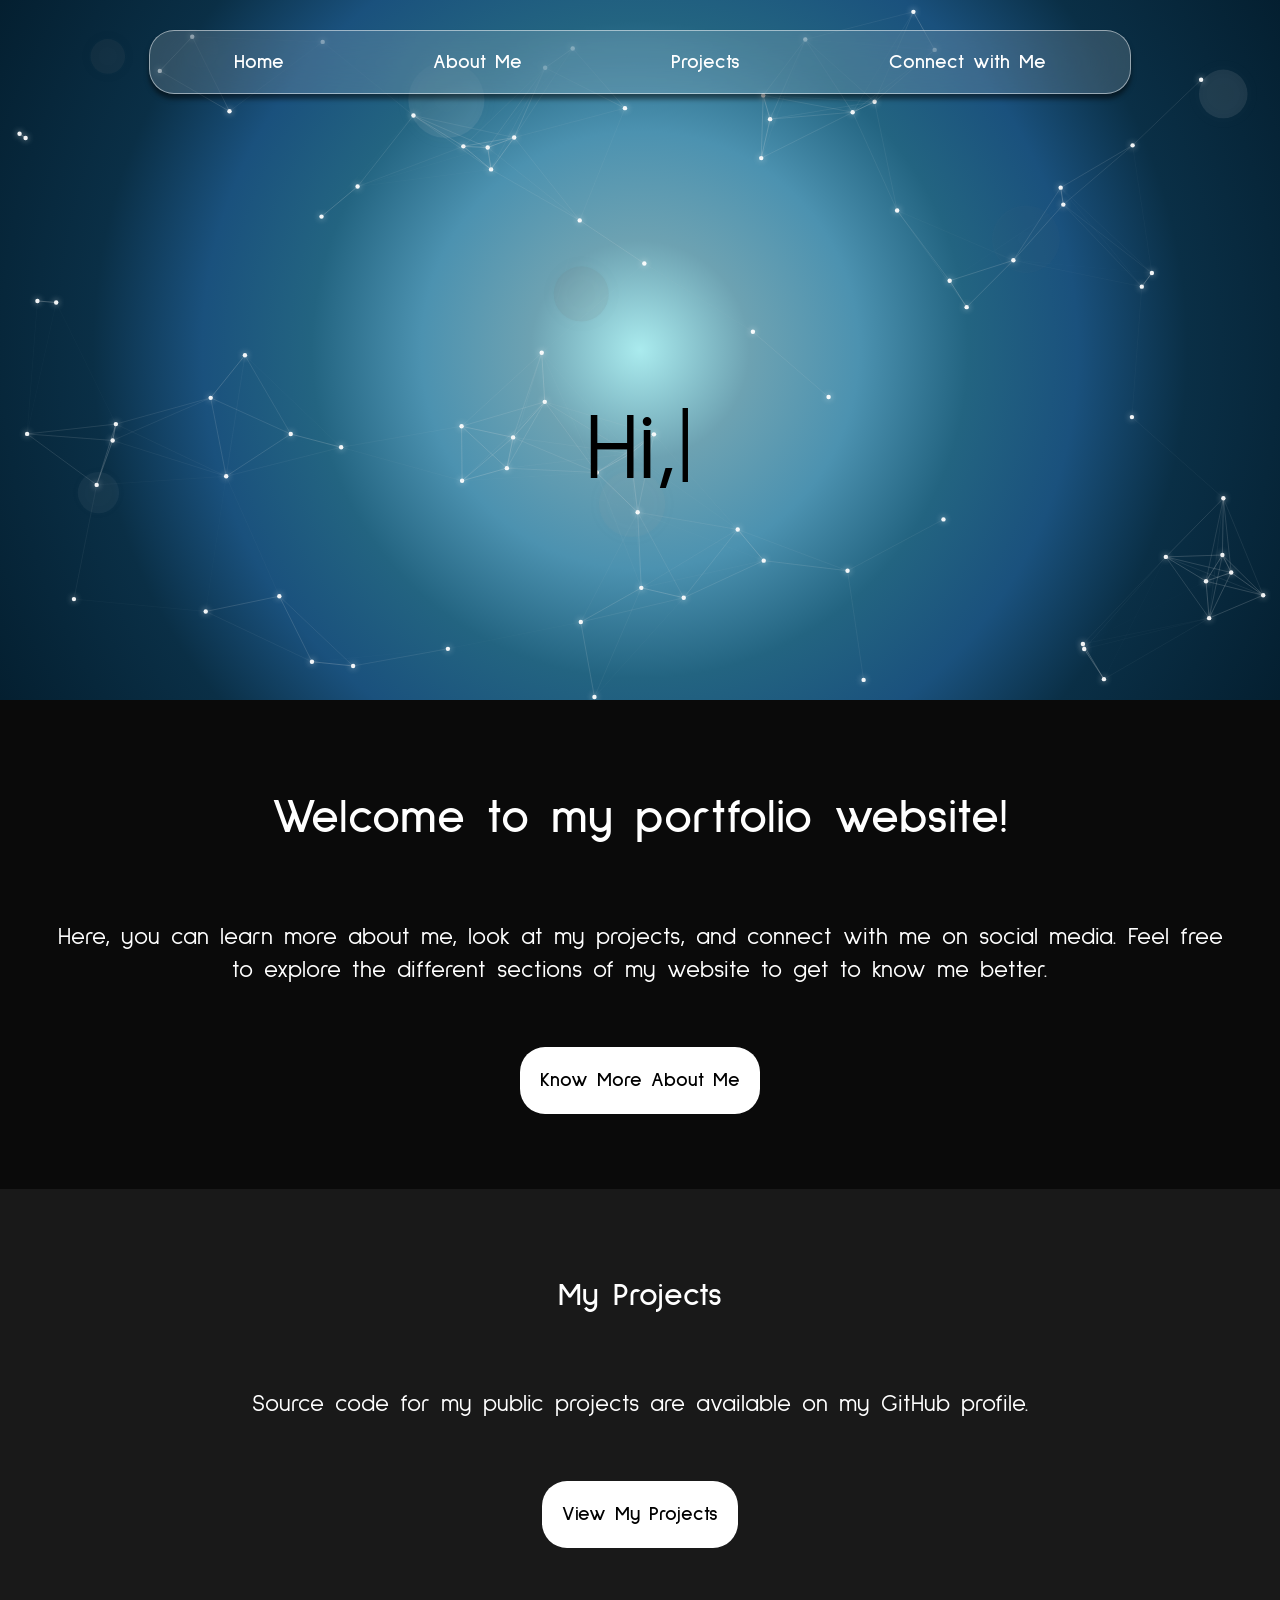
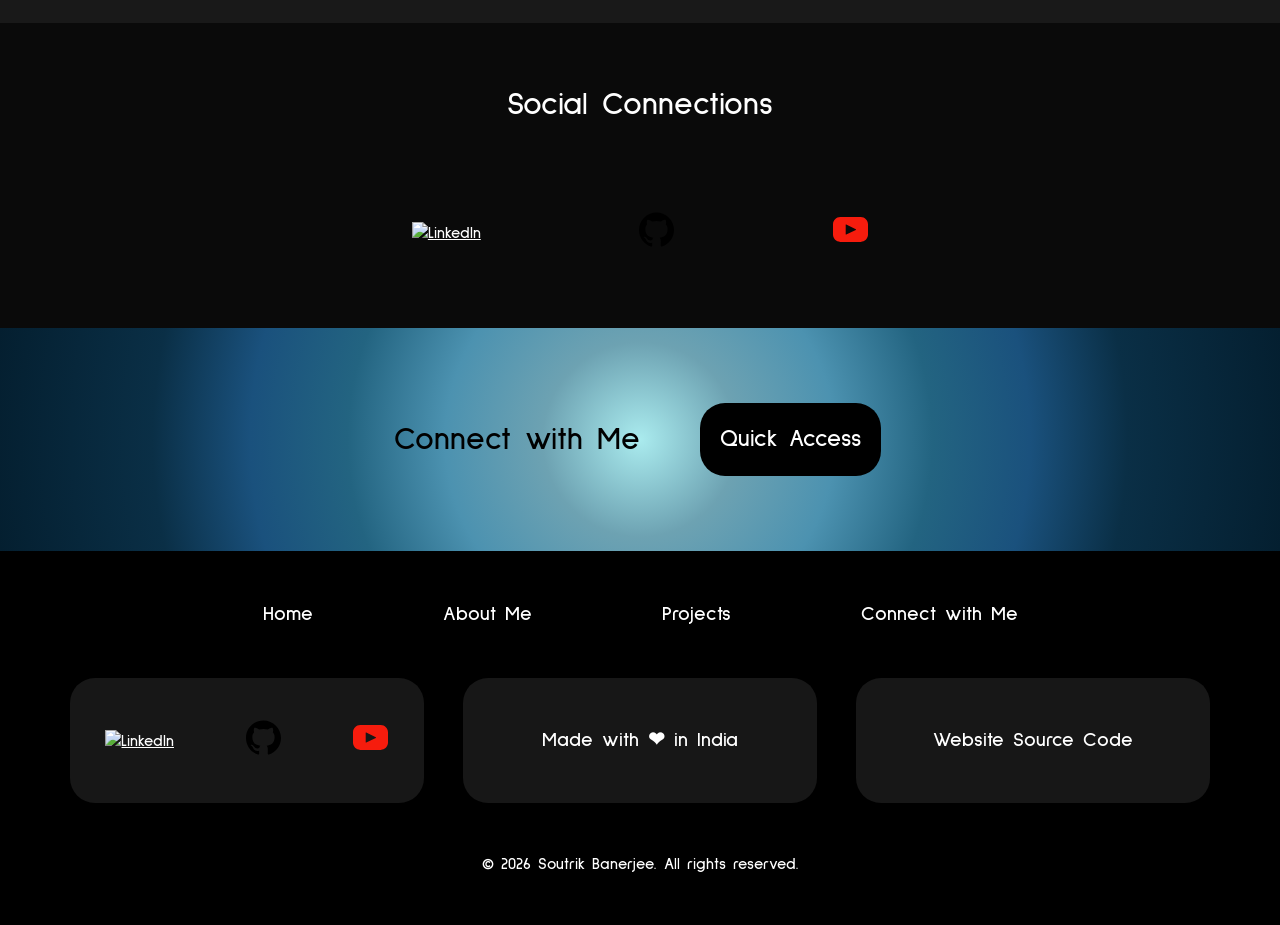
==== commit aaf8af2d: "Optimized UX Flow" ====
--- a/index.html
+++ b/index.html
@@ -18,9 +18,9 @@
     <header id="header"></header>
     <div class="canvascontainer">
         <canvas id="networkcanvas"></canvas>
-        <div id="typingbox">
-            <span id="covertext"></span><span class="cursor">|</span>
-        </div>
+    </div>
+    <div id="typingbox">
+        <span id="covertext"></span><span class="cursor">|</span>
     </div>
     <div id="coverimagecontainer" class="section">
         <img src="Images/coverimage.jpg" alt="Cover Image">
--- a/CSS/navbarstyle.css
+++ b/CSS/navbarstyle.css
@@ -1,3 +1,5 @@
+/* Desktop Style */
+
 #navbar {
     display: flex;
     flex-direction: row;
@@ -10,13 +12,22 @@
     transform: translateX(-50%);
     width: 75%;
     border-radius: 25px;
-    border-width: 1px;
-    border-style: solid;
-    border-color: rgba(255, 255, 255, 0.5);
+    border: 1px solid rgba(255, 255, 255, 0.5);
     box-shadow: 0 5px 5px rgba(0, 0, 0, 0.5);
     background-color: rgba(255, 255, 255, 0.15);
     backdrop-filter: blur(30px);
     z-index: 1000;
+}
+
+#nav-menu {
+    display: flex;
+    flex-direction: row;
+    justify-content: space-around;
+    width: 100%;
+}
+
+.navbrandmobile, #menutoggle {
+    display: none;
 }
 
 .navlink {
@@ -30,7 +41,6 @@
     background-color: transparent;
     border: none;
     border-radius: 10px;
-
     transition: transform 0.2s ease, font-weight 0.2s ease, text-shadow 0.2s ease, background-color 0.3s ease;
 }
 
@@ -40,8 +50,77 @@
     text-shadow: 0 0 1px rgba(255, 255, 255, 0.75), 0 0 2px rgba(255, 255, 255, 0.5), 0 0 3px rgba(255, 255, 255, 0.25);
 }
 
+/* Mobile/Tablet Style */
+
 @media (orientation: portrait) {
     #navbar {
-        display: none;
+        flex-direction: column;
+        top: 15px;
+        padding: 3.5px 20px;
+        margin-top: 22px;
+        border-radius: 20px;
+    }
+    .navbrandmobile {
+        display: block;
+        color: white;
+        font-weight: bold;
+        font-size: 1.5rem;
+    }
+    #menutoggle {
+        display: block;
+        position: absolute;
+        right: 15px;
+        top: 12px;
+        background: transparent;
+        border: none;
+        cursor: pointer;
+        padding: 5px;
+    }
+    .hamburger, .hamburger::before, .hamburger::after {
+        display: block;
+        width: 22px;
+        height: 2px;
+        background-color: white;
+        transition: transform 0.3s ease, opacity 0.3s ease;
+        position: relative;
+    }
+    .hamburger::before, .hamburger::after {
+        content: '';
+        position: absolute;
+        left: 0;
+    }
+    .hamburger::before {
+        top: -6px;
+    }
+    .hamburger::after {
+        top: 6px;
+    }
+    #menutoggle.open .hamburger {
+        background-color: transparent;
+    }
+    #menutoggle.open .hamburger::before {
+        transform: rotate(45deg);
+        top: 0;
+    }
+    #menutoggle.open .hamburger::after {
+        transform: rotate(-45deg);
+        top: 0;
+    }
+    #nav-menu {
+        flex-direction: column;
+        align-items: center;
+        max-height: 0;
+        overflow: hidden;
+        transition: max-height 0.35s ease, margin-top 0.35s ease;
+        width: 100%;
+    }
+    #nav-menu.open {
+        max-height: 250px;
+        margin-top: 10px;
+    }
+    .navlink {
+        width: 100%;
+        text-align: center;
+        padding: 10px 0;
     }
 }
--- a/CSS/style.css
+++ b/CSS/style.css
@@ -24,29 +24,6 @@
     }
 }
 
-/* Cover Image (For Mobile/Tablet) */
-
-#coverimagecontainer {
-    display: none;
-}
-
-@media (orientation: portrait) {
-    #coverimagecontainer {
-        display:flex;
-        width: 100%;
-        height: 700px;
-        padding: 0;
-        overflow: hidden;   
-    }
-
-    #coverimagecontainer img {
-        width: 100%;
-        height: 100%;
-        object-fit: cover;
-        object-position: center;
-    }
-}
-
 #networkcanvas {
     position: absolute;
     width: 100%;
@@ -62,6 +39,7 @@
     flex-direction: row;
     justify-content: center;
     align-items: center;
+    z-index: 1000;
 }
 
 #covertext {
@@ -82,6 +60,29 @@
     0% {opacity: 0;}
     50% {opacity: 1;}
     100% {opacity: 0;}
+}
+
+/* Cover Image (For Mobile/Tablet) */
+
+#coverimagecontainer {
+    display: none;
+}
+
+@media (orientation: portrait) {
+    #coverimagecontainer {
+        display:flex;
+        width: 100%;
+        height: 700px;
+        padding: 0;
+        overflow: hidden;
+    }
+
+    #coverimagecontainer img {
+        width: 100%;
+        height: 100%;
+        object-fit: cover;
+        object-position: center;
+    }
 }
 
 /* Header Design for other Pages */
@@ -296,6 +297,9 @@
 }
 
 @media (orientation: portrait) {
+    #profile {
+        align-items: center;
+    }
     #profilecontainer {
         flex-direction: column-reverse;
         justify-content: center;
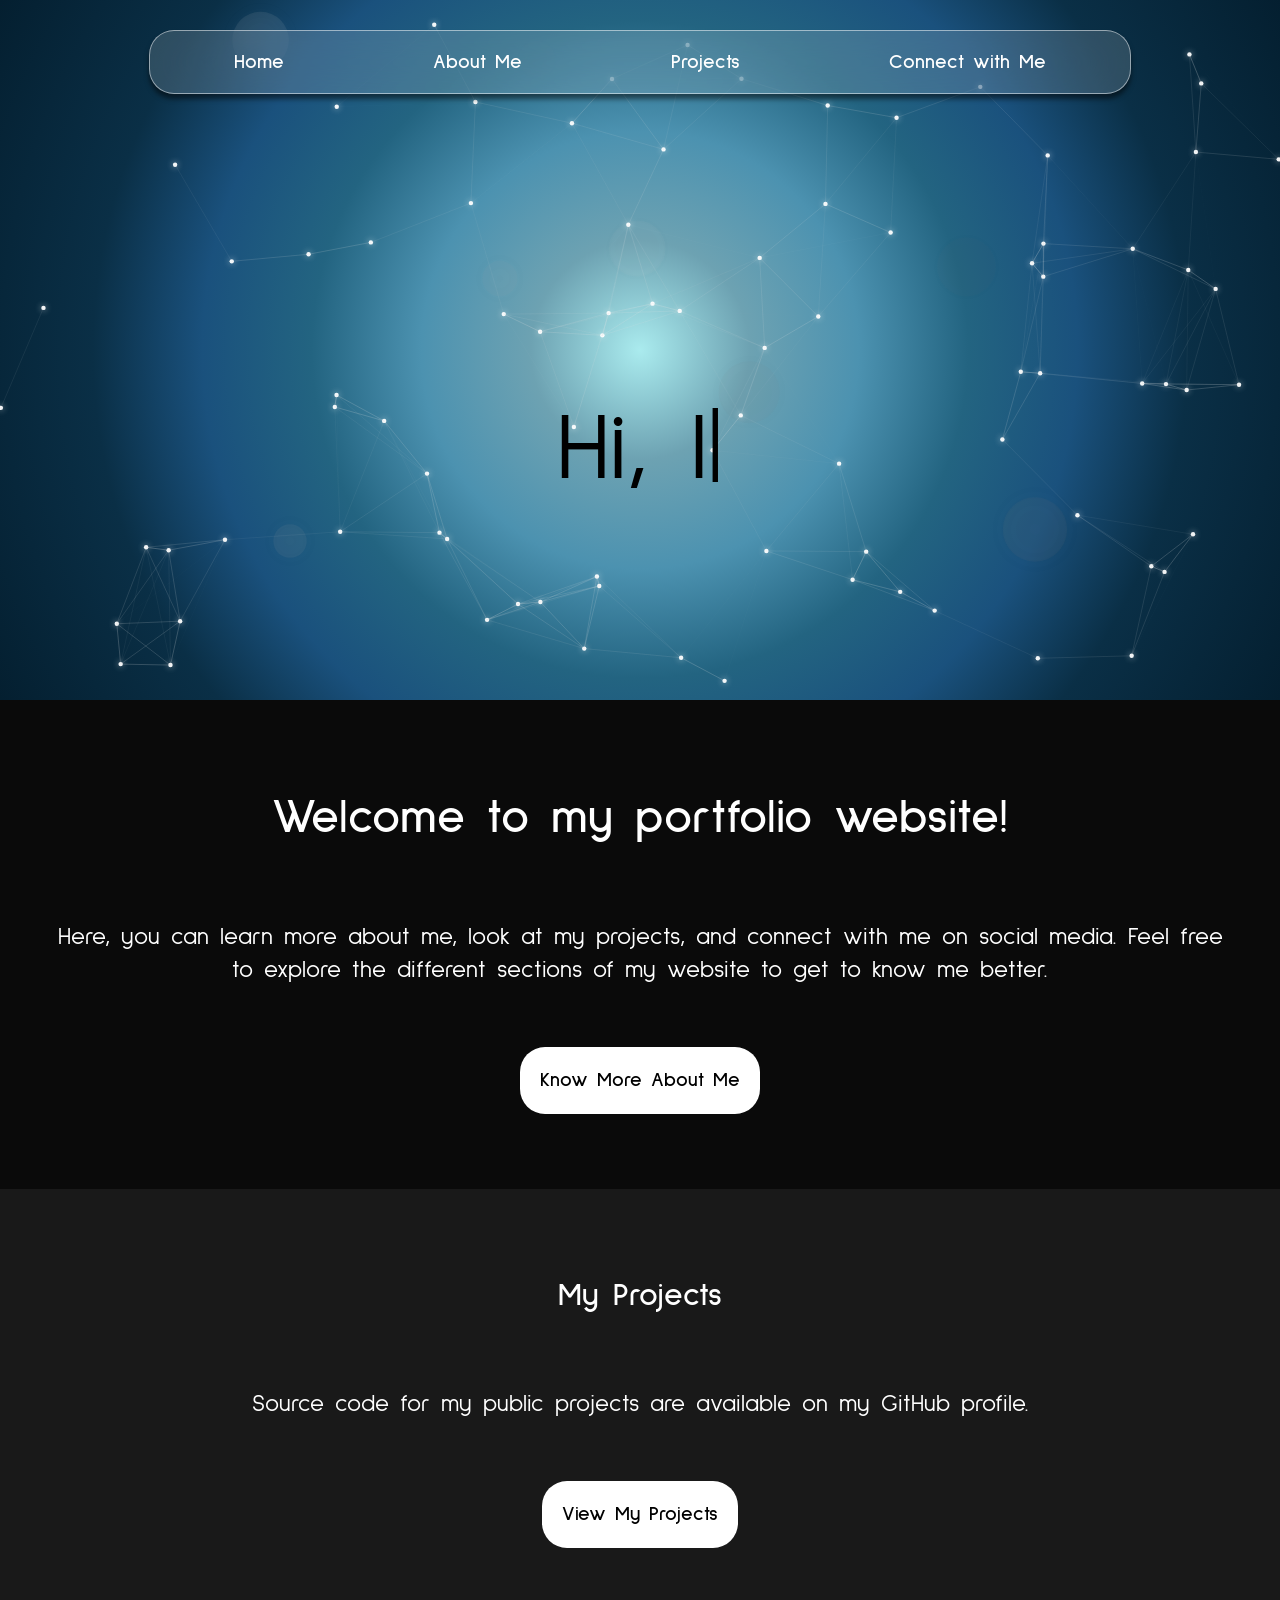
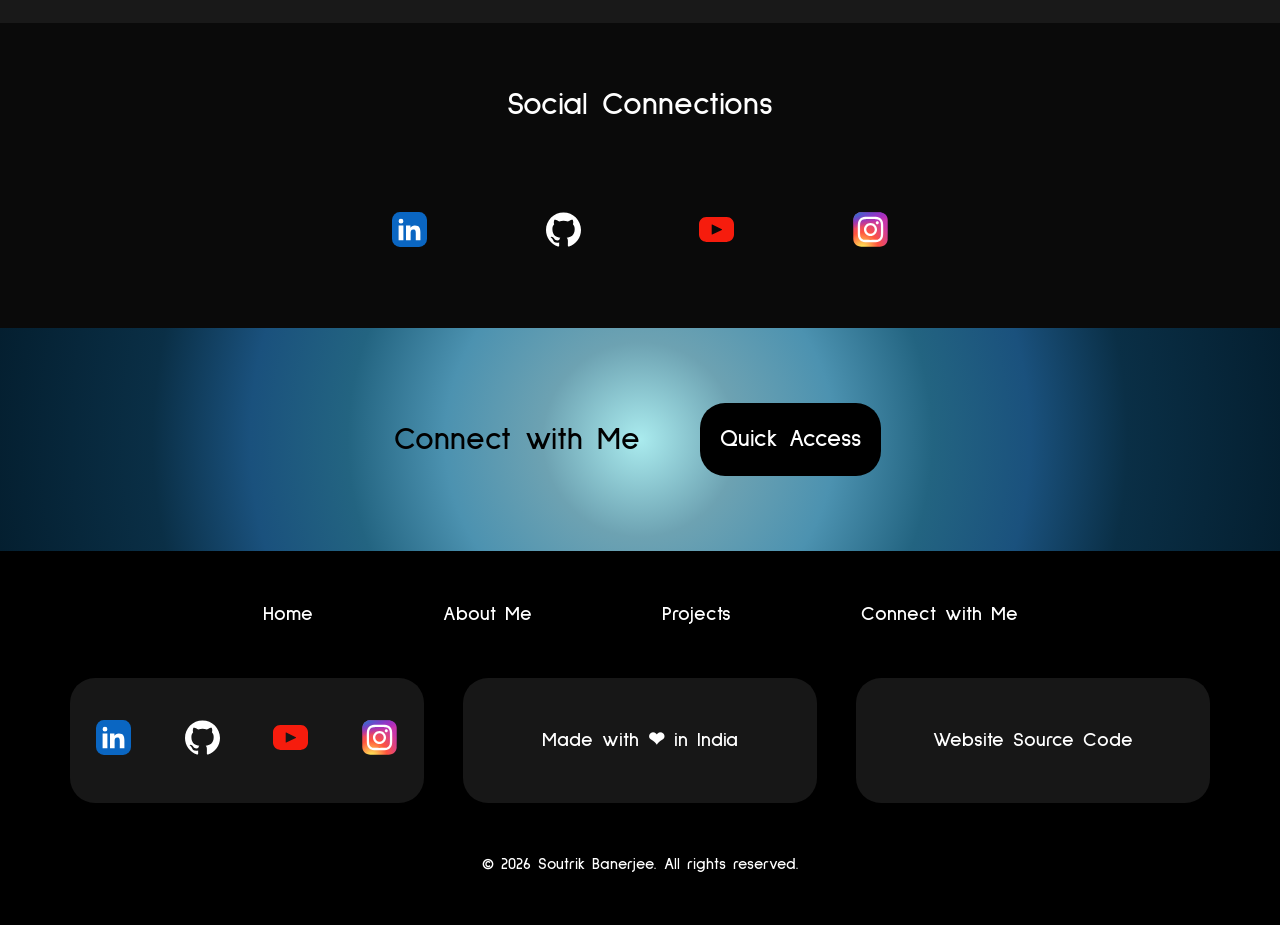
==== commit d850e7f0: "Add Instagram Link" ====
--- a/index.html
+++ b/index.html
@@ -46,6 +46,7 @@
                 <a href="https://www.linkedin.com/in/soutrikbanerjee" target="_blank"><img class="socialicons" src="SVGs/linkedin.svg" alt="LinkedIn"></a>
                 <a href="https://www.github.com/soutrikbanerjee-official" target="_blank"><img class="socialicons" src="SVGs/github.svg" alt="GitHub"></a>
                 <a href="https://www.youtube.com/@soutrikbanerjee-official" target="_blank"><img class="socialicons" src="SVGs/youtube.svg" alt="YouTube"></a>
+                <a href="https://www.instagram.com/soutrikbanerjee" target="_blank"><img class="socialicons" src="SVGs/instagram.svg" alt="Instagram"></a>
             </div>
         </section>
 
--- a/CSS/navbarstyle.css
+++ b/CSS/navbarstyle.css
@@ -52,7 +52,7 @@
 
 /* Mobile/Tablet Style */
 
-@media (orientation: portrait) {
+@media (orientation: portrait), (max-width: 768px) {
     #navbar {
         flex-direction: column;
         top: 15px;
--- a/CSS/style.css
+++ b/CSS/style.css
@@ -18,7 +18,7 @@
     overflow: hidden;
 }
 
-@media (orientation: portrait) {
+@media (orientation: portrait), (max-width: 768px) {
     .canvascontainer {
         display: none;
     }
@@ -39,7 +39,8 @@
     flex-direction: row;
     justify-content: center;
     align-items: center;
-    z-index: 1000;
+    z-index: 750;
+    pointer-events: none;
 }
 
 #covertext {
@@ -62,13 +63,27 @@
     100% {opacity: 0;}
 }
 
+@media (orientation: portrait), (max-width: 768px) {
+    #typingbox {
+        inset: 0 0 30% 0;
+    }
+    #covertext {
+        font-size: 3rem;
+        color: rgb(255, 255, 255)
+    }
+    .cursor {
+        font-size: 4rem;
+        color: rgb(255, 255, 255);
+    }
+}
+
 /* Cover Image (For Mobile/Tablet) */
 
 #coverimagecontainer {
     display: none;
 }
 
-@media (orientation: portrait) {
+@media (orientation: portrait), (max-width: 768px) {
     #coverimagecontainer {
         display:flex;
         width: 100%;
@@ -116,7 +131,7 @@
     transition: transform 0.3s ease, color 0.3s ease, background-color 0.3s ease, box-shadow 0.3s ease, font-weight 0.3s ease, font-size 0.3s ease;
 }
 
-@media (orientation: portrait) {
+@media (orientation: portrait), (max-width: 768px) {
     .btnstyl1 {
         padding: 10px;
     }
@@ -148,7 +163,7 @@
     transition: transform 0.3s ease, color 0.3s ease, background-color 0.3s ease, box-shadow 0.3s ease, font-weight 0.3s ease, font-size 0.3s ease;
 }
 
-@media (orientation: portrait) {
+@media (orientation: portrait), (max-width: 768px) {
     .btnstyl2 {
         padding: 10px;
     }
@@ -211,7 +226,7 @@
     background-color: transparent;
 }
 
-@media (orientation: portrait) {
+@media (orientation: portrait), (max-width: 768px) {
     .section {
         padding: 10px;
     }
@@ -228,7 +243,7 @@
     background-color: transparent;
 }
 
-@media (orientation: portrait) {
+@media (orientation: portrait), (max-width: 768px) {
     .section2 {
         padding: 10px;
         flex-direction: column;
@@ -247,7 +262,7 @@
     text-align: start;
 }
 
-@media (orientation: portrait) {
+@media (orientation: portrait), (max-width: 768px) {
     #quickacctxt {
         width: 100%;
         text-align: center;
@@ -296,7 +311,7 @@
     width: 32px;
 }
 
-@media (orientation: portrait) {
+@media (orientation: portrait), (max-width: 768px) {
     #profile {
         align-items: center;
     }
@@ -330,7 +345,8 @@
     flex-direction: row;
     justify-content: space-around;
     align-items: center;
-    width: 31%;
+    width: 30%;
+    padding: 10px;
     height: 200px;
     border-radius: 25px;
     background-color: rgba(104, 104, 104, 0.225);
@@ -383,7 +399,7 @@
     transform: scale(1.2);
 }
 
-@media (orientation: portrait) {
+@media (orientation: portrait), (max-width: 768px) {
     #edumainbox {
         gap: 25px;
         margin-bottom: 25px;
@@ -461,7 +477,7 @@
     visibility: visible;
 }
 
-@media (orientation: portrait) {
+@media (orientation: portrait), (max-width: 768px) {
     #awardcontainer {
         padding: 50px 25px;
         gap: 30px;
@@ -489,7 +505,7 @@
     gap: 25px;
 }
 
-@media (orientation: portrait) {
+@media (orientation: portrait), (max-width: 768px) {
     #experiencecontainer {
         padding: 50px 25px;
         gap: 30px;
@@ -506,7 +522,7 @@
     text-align: start;
 }
 
-@media (orientation: portrait) {
+@media (orientation: portrait), (max-width: 768px) {
     #certifications {
         width: 100%;
         text-align: center;
@@ -522,7 +538,7 @@
     gap: 25px;
 }
 
-@media (orientation: portrait) {
+@media (orientation: portrait), (max-width: 768px) {
     #cocurricularcontainer {
         padding: 50px 25px;
         gap: 30px;
@@ -570,7 +586,6 @@
 .projdet {
     height: 30px;
     width: 30px;
-    filter: invert(100%);
 
     transition: transform 0.3s ease;
 }
@@ -605,7 +620,7 @@
     justify-content: center;
 }
 
-@media (orientation: portrait) {
+@media (orientation: portrait), (max-width: 768px) {
     .projbox {
         flex-direction: column;
         height: max-content;
@@ -642,7 +657,7 @@
     background-color: rgba(59, 131, 202, 0.5);
 }
 
-@media (orientation: portrait) {
+@media (orientation: portrait), (max-width: 768px) {
     #contactform {
         margin: 25px;
     }
@@ -727,7 +742,7 @@
     transform: scale(1.5);
 }
 
-@media (orientation: portrait) {
+@media (orientation: portrait), (max-width: 768px) {
     #socialconn {
         padding: 10px;
     }
--- a/CSS/footerstyle.css
+++ b/CSS/footerstyle.css
@@ -66,7 +66,7 @@
     flex-direction: row;
 }
 
-@media (orientation: portrait) {
+@media (orientation: portrait), (max-width: 768px) {
     #footer {
         gap: 10px;
     }
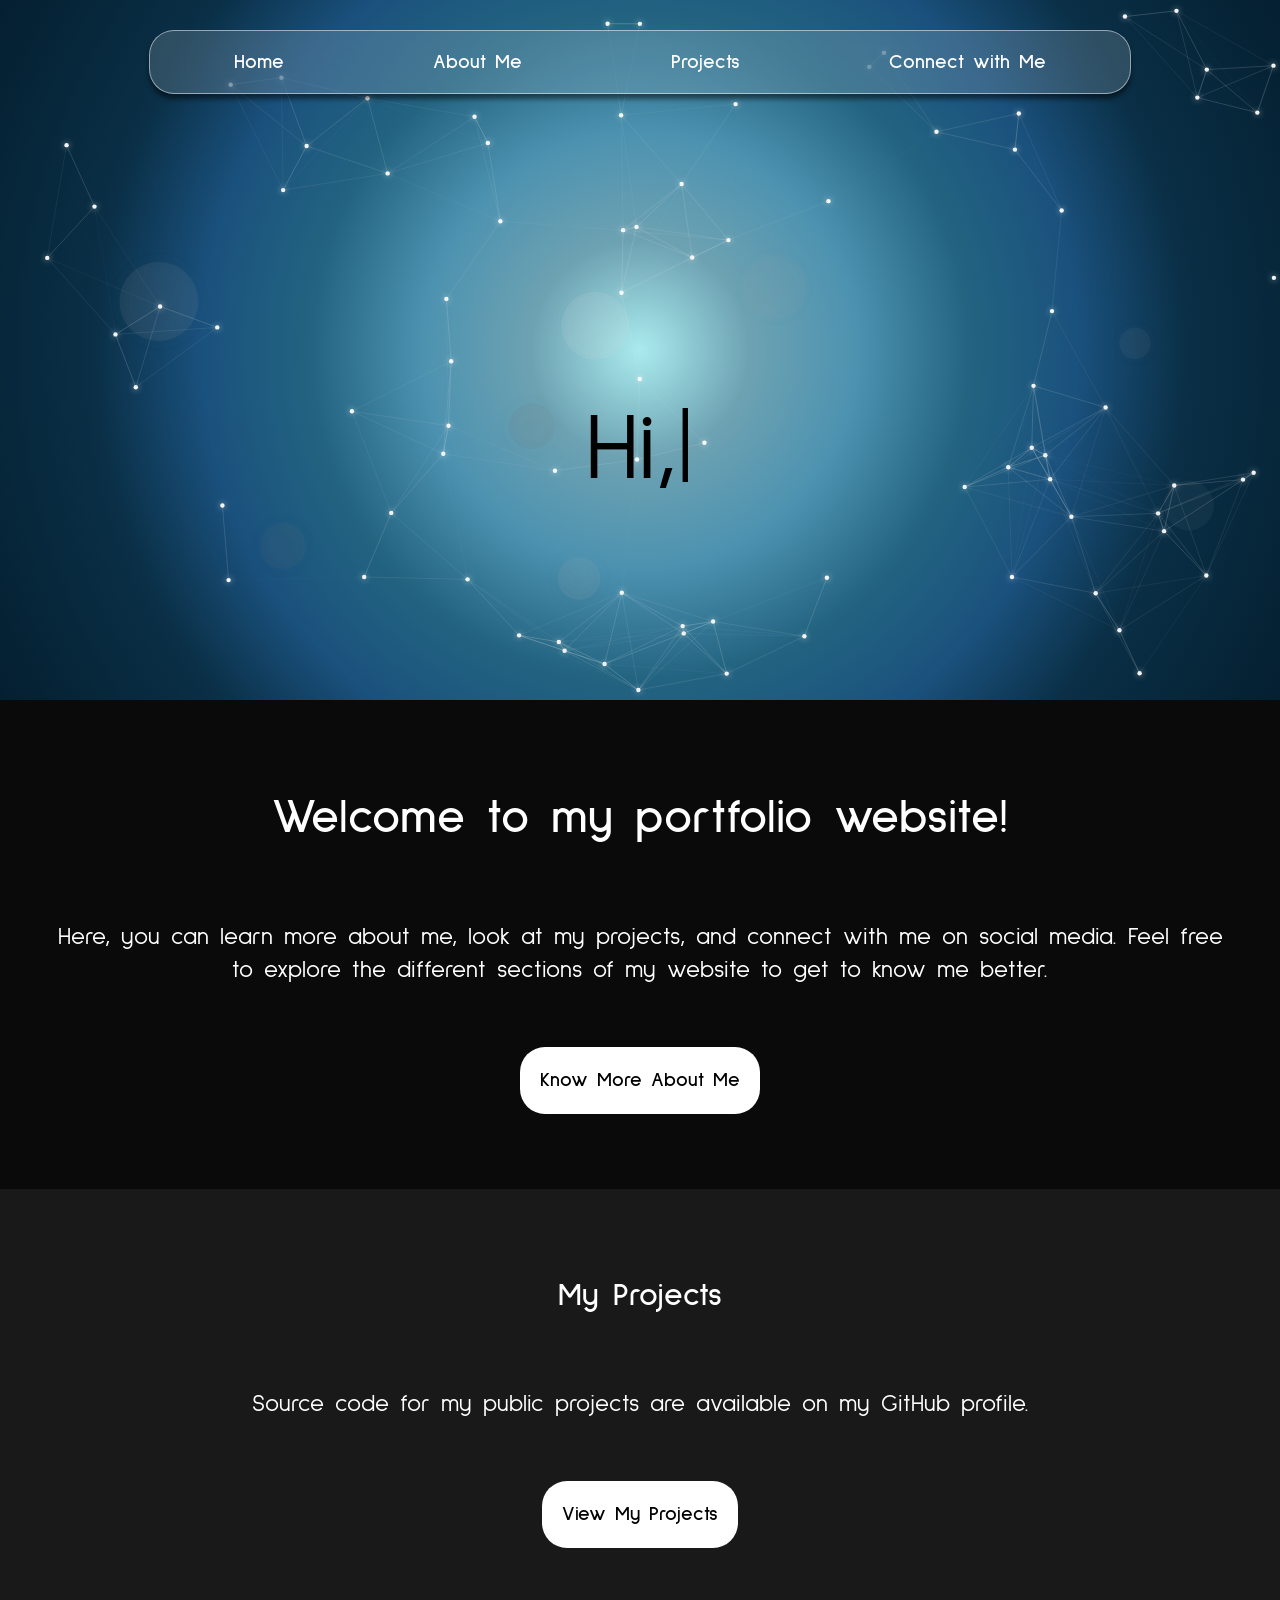
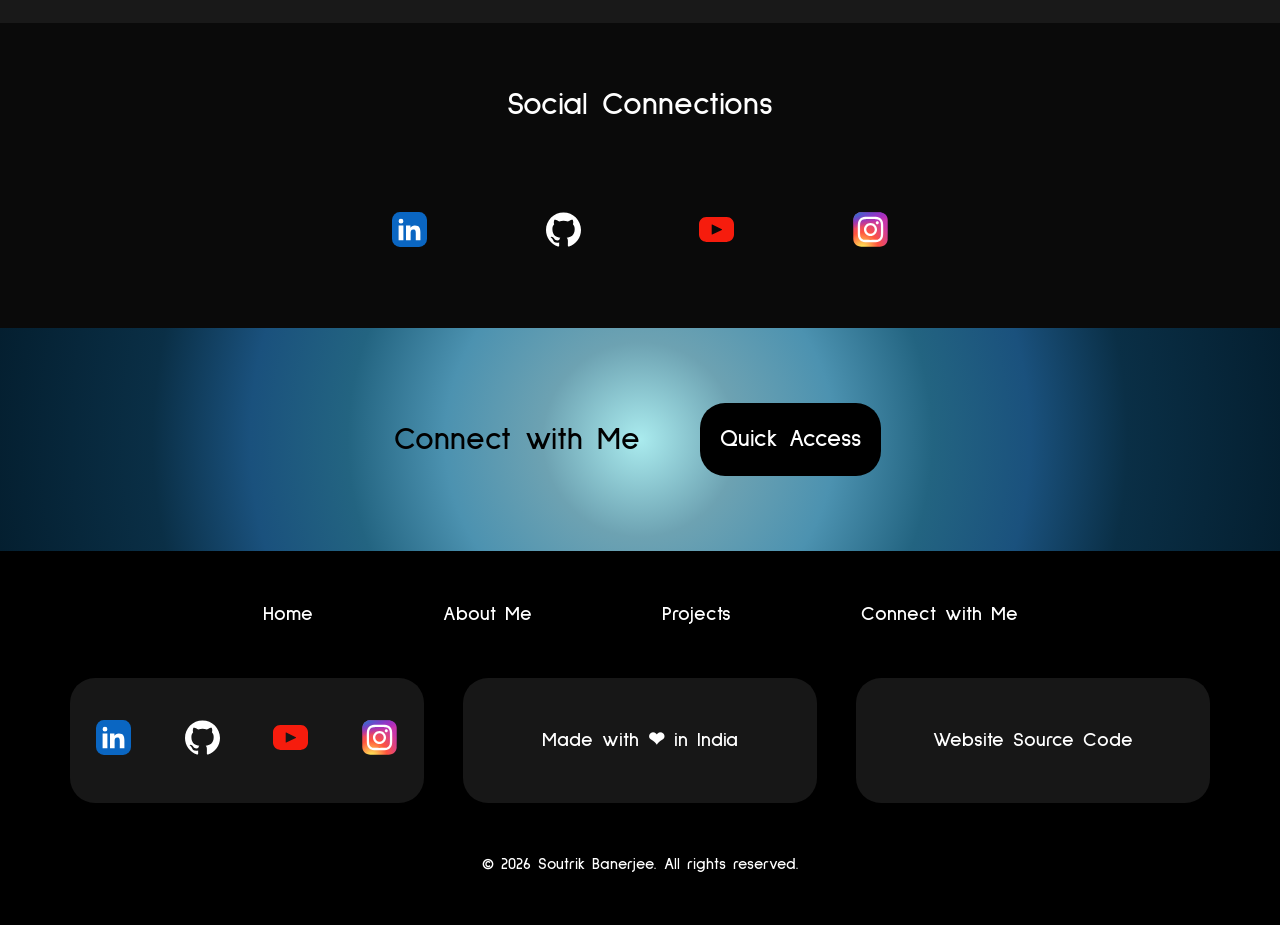
==== commit 327c6b71: "Update Portfolio" ====
--- a/index.html
+++ b/index.html
@@ -4,7 +4,7 @@
 <head>
     <meta charset="UTF-8">
     <meta name="viewport" content="width=device-width, initial-scale=1.0">
-    <title>Soutrik Banerjee</title>
+    <title>Home | Soutrik Banerjee</title>
     <link rel="icon" href="SVGs/favicon.svg" type="image/svg+xml">
     <link rel="preconnect" href="https://fonts.googleapis.com">
     <link rel="preconnect" href="https://fonts.gstatic.com" crossorigin>
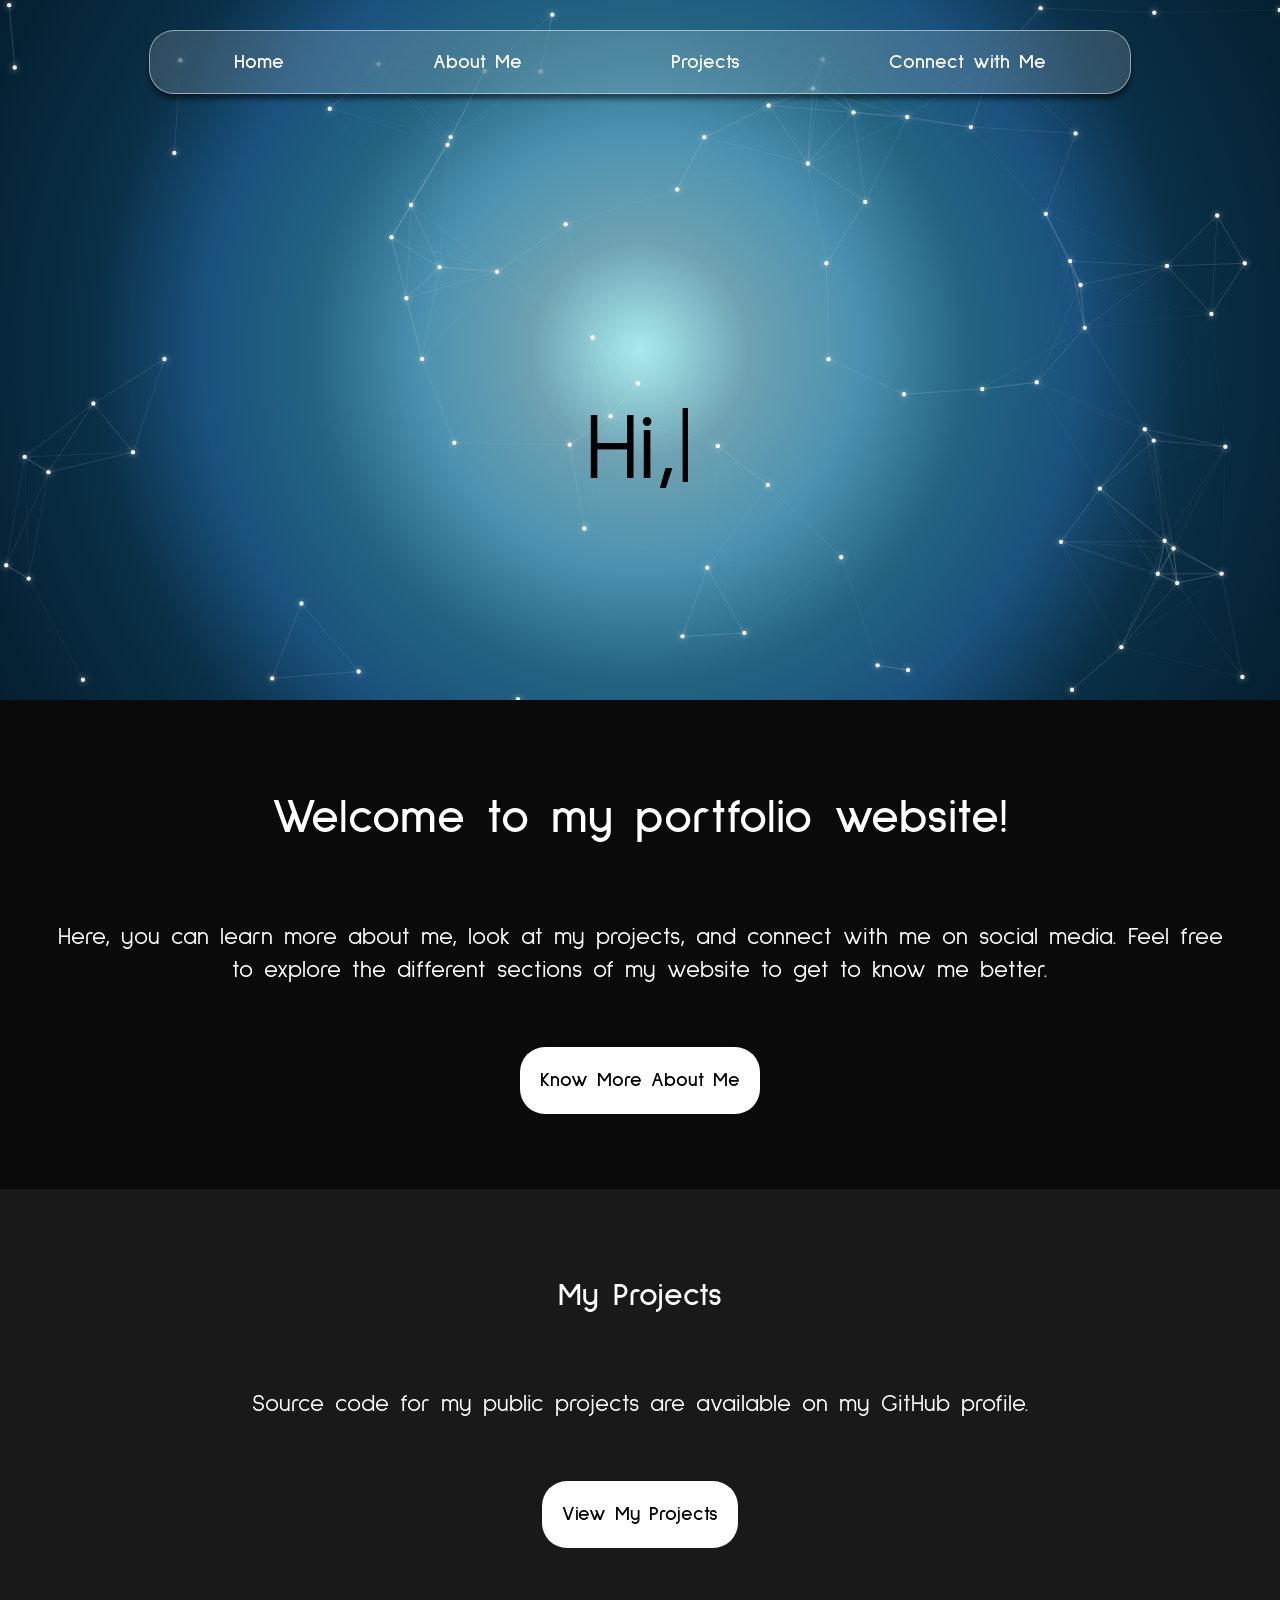
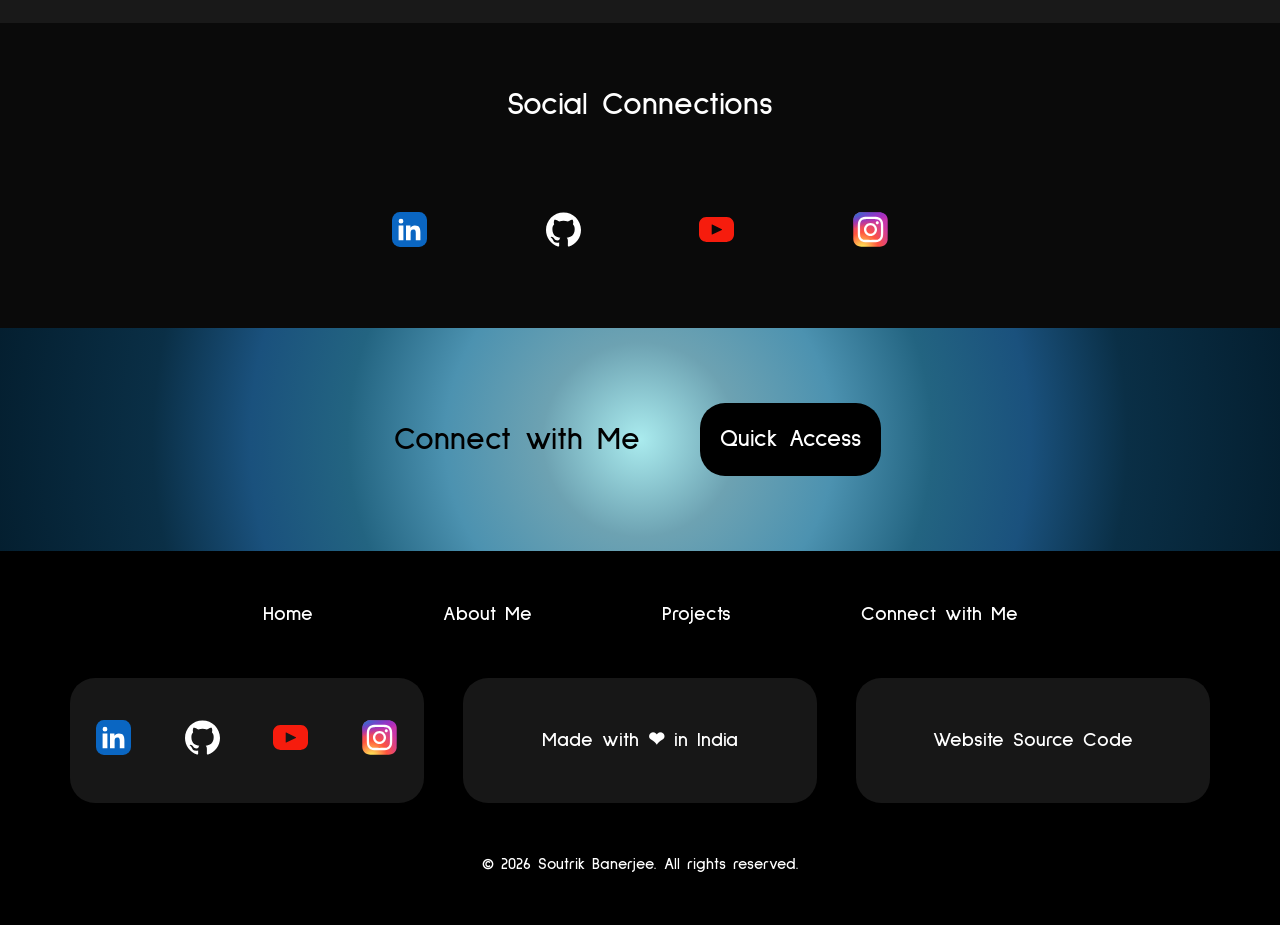
==== commit 8dcc0508: "Format Code" ====
--- a/index.html
+++ b/index.html
@@ -16,12 +16,15 @@
 
 <body>
     <header id="header"></header>
+
     <div class="canvascontainer">
         <canvas id="networkcanvas"></canvas>
     </div>
+
     <div id="typingbox">
         <span id="covertext"></span><span class="cursor">|</span>
     </div>
+
     <div id="coverimagecontainer" class="section">
         <img src="Images/coverimage.jpg" alt="Cover Image">
     </div>
@@ -62,7 +65,6 @@
     <script src="JavaScript/index.js"></script>
     <script src="JavaScript/covertext.js"></script>
     <script src="JavaScript/footer.js"></script>
-
 </body>
 
 </html>
